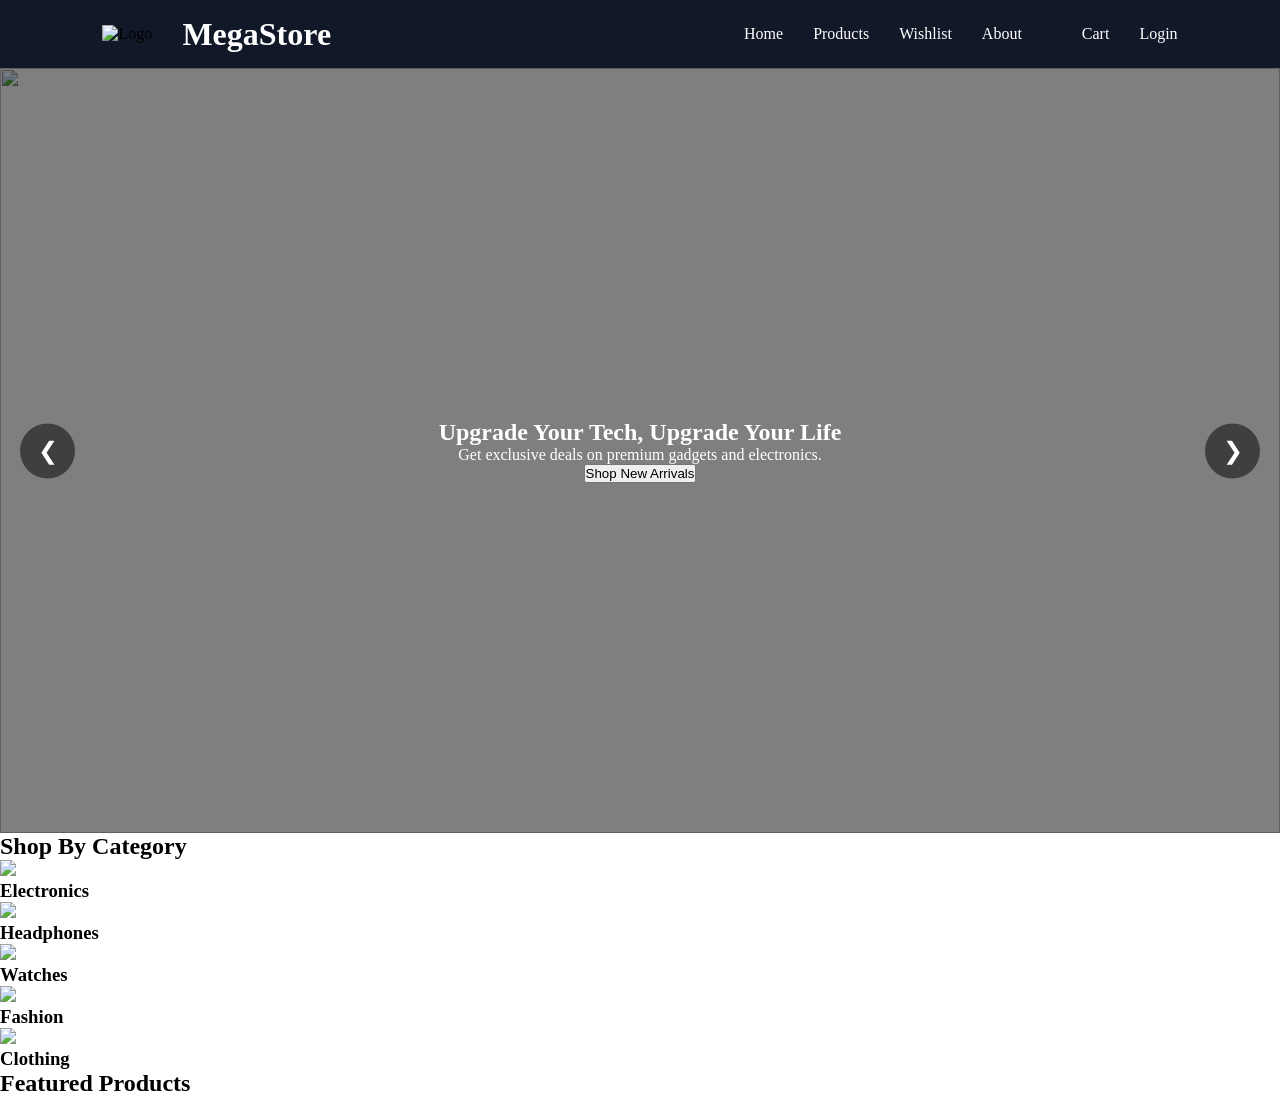
==== index.html @ 731c971c "featurs product section add" ====
<!doctype html>
<html lang="en">

<head>
  <title>Home page</title>
  <link rel="stylesheet" href="./css/style.css" />
</head>

<body>
  <!-- header -->
  <header>
    <nav class="navbar">
      <div class="logo">
        <img src="./images/logo.png" alt="Logo" class="logo-img" />
        <a href="./index.html">MegaStore</a>
      </div>

      <ul class="nav-links">
        <li><a href="./index.html">Home</a></li>
        <li><a href="#">Products</a></li>
        <li><a href="#">Wishlist</a></li>
        <li><a href="./pages/about.html">About</li>
        <li><a href="#">Cart</a></li>
        <li><a href="#">Login</a></li>
      </ul>

      <div class="menu-btn" onclick="toggleMenu()">
        <img src="./images/menu.png" alt="menu" />
      </div>
  </header>

  <!-- img slider -->
  <section class="slider">
    <div class="slide active">
      <img src="./images/laptop.jpg" ` />
    </div>

    <div class="slide">
      <img src="./images/cloths.jpg" />
    </div>

    <div class="slide">
      <img src="./images/shop.jpg" />
    </div>

    <div class="slide">
      <img src="./images/book.jpg" />
    </div>

    <div class="slide">
      <img src="./images/headphone.jpg" />
    </div>

    <div class="slide">
      <img src="./images/shoes.jpg" />
    </div>

    <div class="slide">
      <img src="./images/watch.jpg" />
    </div>

    <!-- Constant Content -->
    <div class="slide-content">
      <h1>Upgrade Your Tech, Upgrade Your Life</h1>
      <p>Get exclusive deals on premium gadgets and electronics.</p>
      <button onclick="openProducts()">Shop New Arrivals</button>
    </div>

    <button class="prev" onclick="prevSlide()">&#10094;</button>
    <button class="next" onclick="nextSlide()">&#10095;</button>
  </section>

  <!-- categories section -->
  <section class="categories">
    <h2 class="section-title">Shop By Category</h2>

    <div class="category-container">

      <div class="category-card">
        <img src="./images/electronics.png" class="category-icon" onclick="openProducts()" />
        <h3>Electronics</h3>
      </div>

      <div class="category-card">
        <img src="./images/headphone.png" class="category-icon" onclick="openProducts()" />
        <h3>Headphones</h3>
      </div>

      <div class="category-card">
        <img src="./images/watch.png" class="category-icon" onclick="openProducts()" />
        <h3>Watches</h3>
      </div>

      <div class="category-card">
        <img src="./images/fashion.png" class="category-icon" onclick="openProducts()" />
        <h3>Fashion</h3>
      </div>

      <div class="category-card">
        <img src="./images/clothing.png" class="category-icon" onclick="openProducts()" />
        <h3>Clothing</h3>
      </div>

    </div>
  </section>

  <!-- featured products -->
    <section class="featured-products">
      <h2 class="section-title">Featured Products</h2>
    </section>

  <script src="./js/app.js"></script>
</body>

</html>
---- css/style.css ----
* {
    margin: 0;
    padding: 0;
    box-sizing: border-box;
}

header .navbar {
    display: flex;
    justify-content: space-between;
    align-items: center;
    padding: 18px 8%;
    background-color: #111827;
    position: sticky;
    top: 0;
    z-index: 1000;
}

.logo {
    display: flex;
    align-items: center;
    gap: 10px;
}

.logo-img {
    width: 70px;
    height: auto;
    object-fit: contain;
    display: block;
}

.nav-links a:hover {
    color: #3b82f6;
}

.menu-btn {
    display: none;
    cursor: pointer;
}

.menu-btn img {
    width: 32px;
    height: 32px;
    object-fit: contain;
}

.logo a {
    text-decoration: none;
    color: white;
    font-size: 2rem;
    font-weight: bold;
    line-height: 1;
}

.nav-links {
    display: flex;
    list-style: none;
    gap: 30px;
}

.nav-links a {
    text-decoration: none;
    color: white;
    font-size: 1rem;
    transition: 0.3s;
}

/* responsive */
@media(max-width:768px) {

    .menu-btn {
        display: block;
    }

    .nav-links {
        position: absolute;
        top: 75px;
        left: 0;
        width: 100%;
        background: #111827;
        flex-direction: column;
        align-items: center;
        gap: 20px;
        padding: 20px 0;
        display: none;
    }

    .nav-links.active {
        display: flex !important;
    }
}

/* img slide */
.slider {
    position: relative;
    width: 100%;
    height: 85vh;
    overflow: hidden;
}

.slide {
    position: absolute;
    width: 100%;
    height: 100%;
    opacity: 0;
    transition: opacity 0.8s ease-in-out;
}

.slide.active {
    opacity: 1;
}

.slide img {
    width: 100%;
    height: 100%;
    object-fit: cover;
}

.slide::before {
    content: "";
    position: absolute;
    top: 0;
    left: 0;
    width: 100%;
    height: 100%;
    background: rgba(0, 0, 0, 0.5);
    z-index: 1;
}

.slide-content{
    z-index: 2;
}

.prev,
.next {
    position: absolute;
    top: 50%;
    transform: translateY(-50%);
    width: 55px;
    height: 55px;
    border: none;
    border-radius: 50%;
    background: rgba(0, 0, 0, 0.5);
    color: white;
    font-size: 24px;
    cursor: pointer;
    z-index: 100;
}

.prev {
    left: 20px;
}

.next {
    right: 20px;
}
.prev:hover,
.next:hover {
    background: rgba(0, 0, 0, 0.8);
}

.slide-content {
    position: absolute;
    top: 50%;
    left: 50%;
    transform: translate(-50%, -50%);
    text-align: center;
    color: white;
    z-index: 100;
    width: 80%;
}
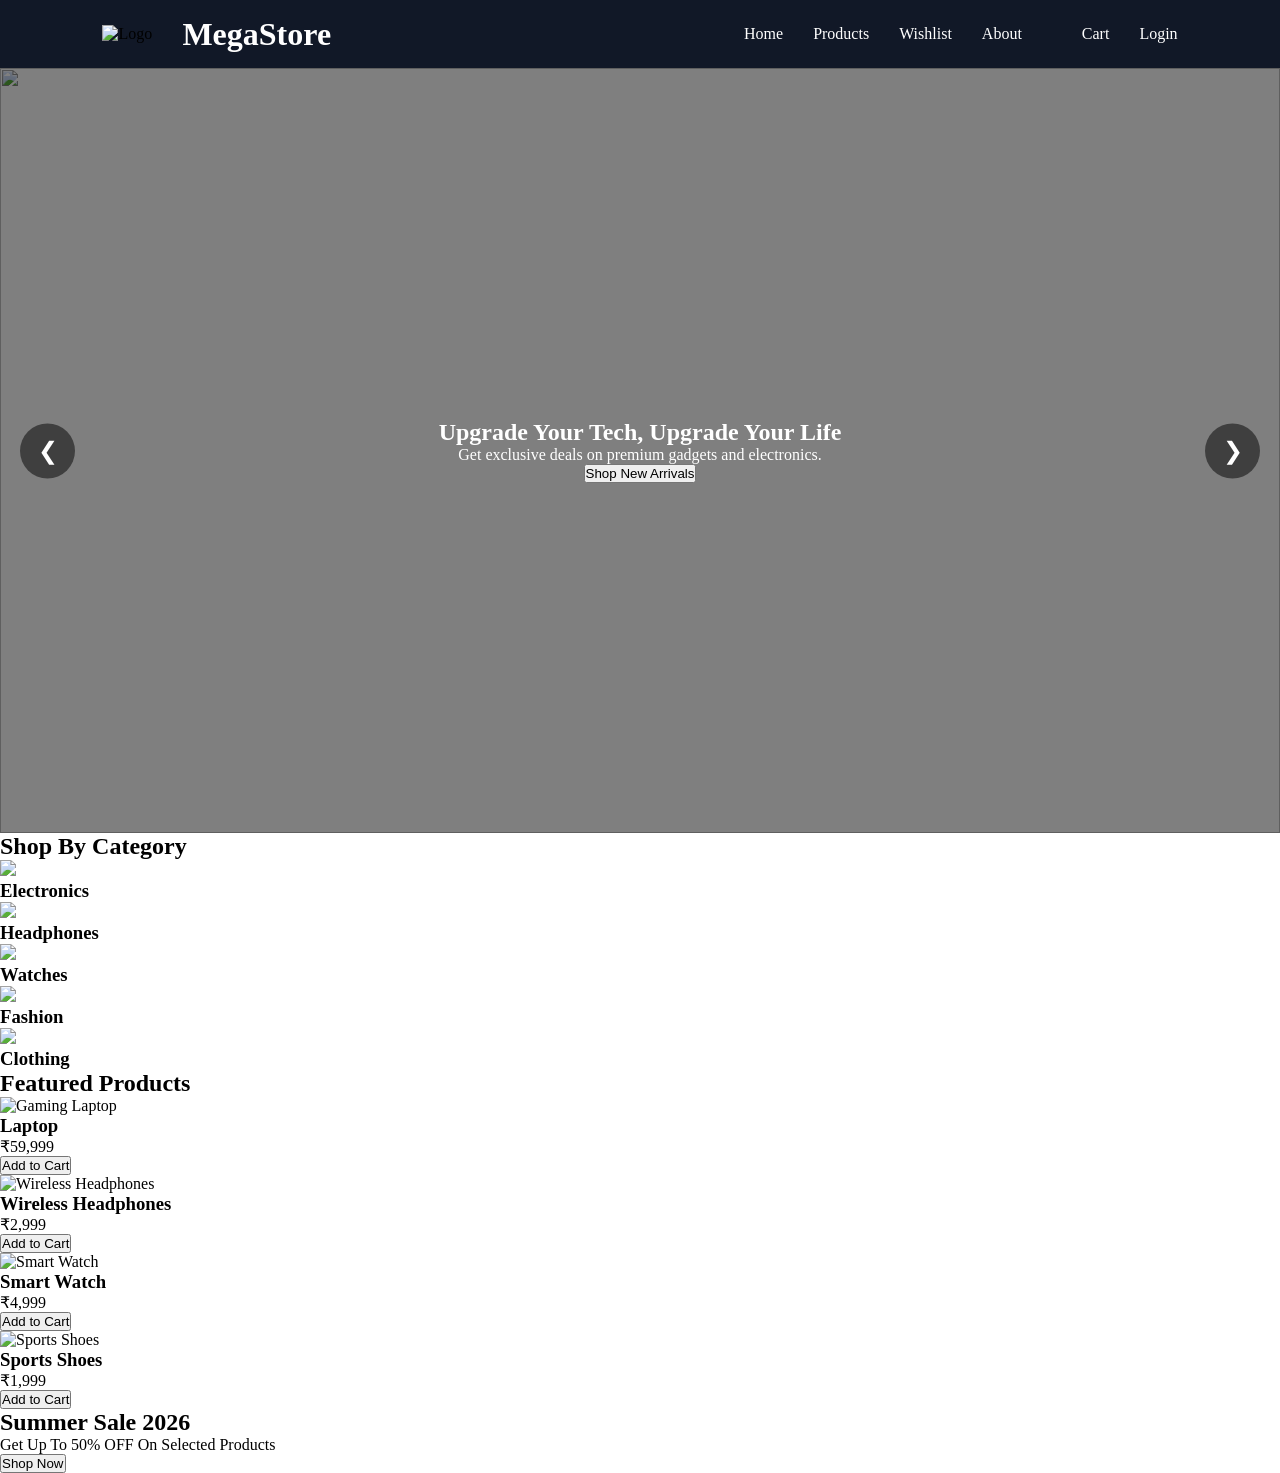
==== commit 6886bf2d: "offer section add" ====
--- a/index.html
+++ b/index.html
@@ -105,9 +105,51 @@
   </section>
 
   <!-- featured products -->
-    <section class="featured-products">
-      <h2 class="section-title">Featured Products</h2>
-    </section>
+  <section class="featured-products">
+    <h2 class="section-title">Featured Products</h2>
+
+    <div class="products-container">
+      <div class="product-card">
+        <img src="./images/laptop1.jpg" alt="Gaming Laptop" onclick="openProductDetails()" />
+        <h3>Laptop</h3>
+        <p class="price">₹59,999</p>
+        <button onclick="addToCart('Laptop')">Add to Cart</button>
+      </div>
+
+      <div class="product-card">
+        <img src="./images/headphone.jpg" alt="Wireless Headphones" onclick="openProductDetails()" />
+        <h3>Wireless Headphones</h3>
+        <p class="price">₹2,999</p>
+        <button onclick="addToCart('Wireless Headphones')">
+          Add to Cart
+        </button>
+      </div>
+
+      <div class="product-card">
+        <img src="./images/watch.jpg" alt="Smart Watch" onclick="openProductDetails()" />
+        <h3>Smart Watch</h3>
+        <p class="price">₹4,999</p>
+        <button onclick="addToCart('Smart Watch')">Add to Cart</button>
+      </div>
+
+      <div class="product-card">
+        <img src="./images/shoes.jpg" alt="Sports Shoes" onclick="openProductDetails()" />
+        <h3>Sports Shoes</h3>
+        <p class="price">₹1,999</p>
+        <button onclick="addToCart('Sports Shoes')">Add to Cart</button>
+      </div>
+
+    </div>
+  </section>
+
+  <!-- offer -->
+  <section class="offer-banner">
+    <div class="offer-content">
+      <h2>Summer Sale 2026</h2>
+      <p>Get Up To 50% OFF On Selected Products</p>
+      <button onclick="shopNow()">Shop Now</button>
+    </div>
+  </section>
 
   <script src="./js/app.js"></script>
 </body>
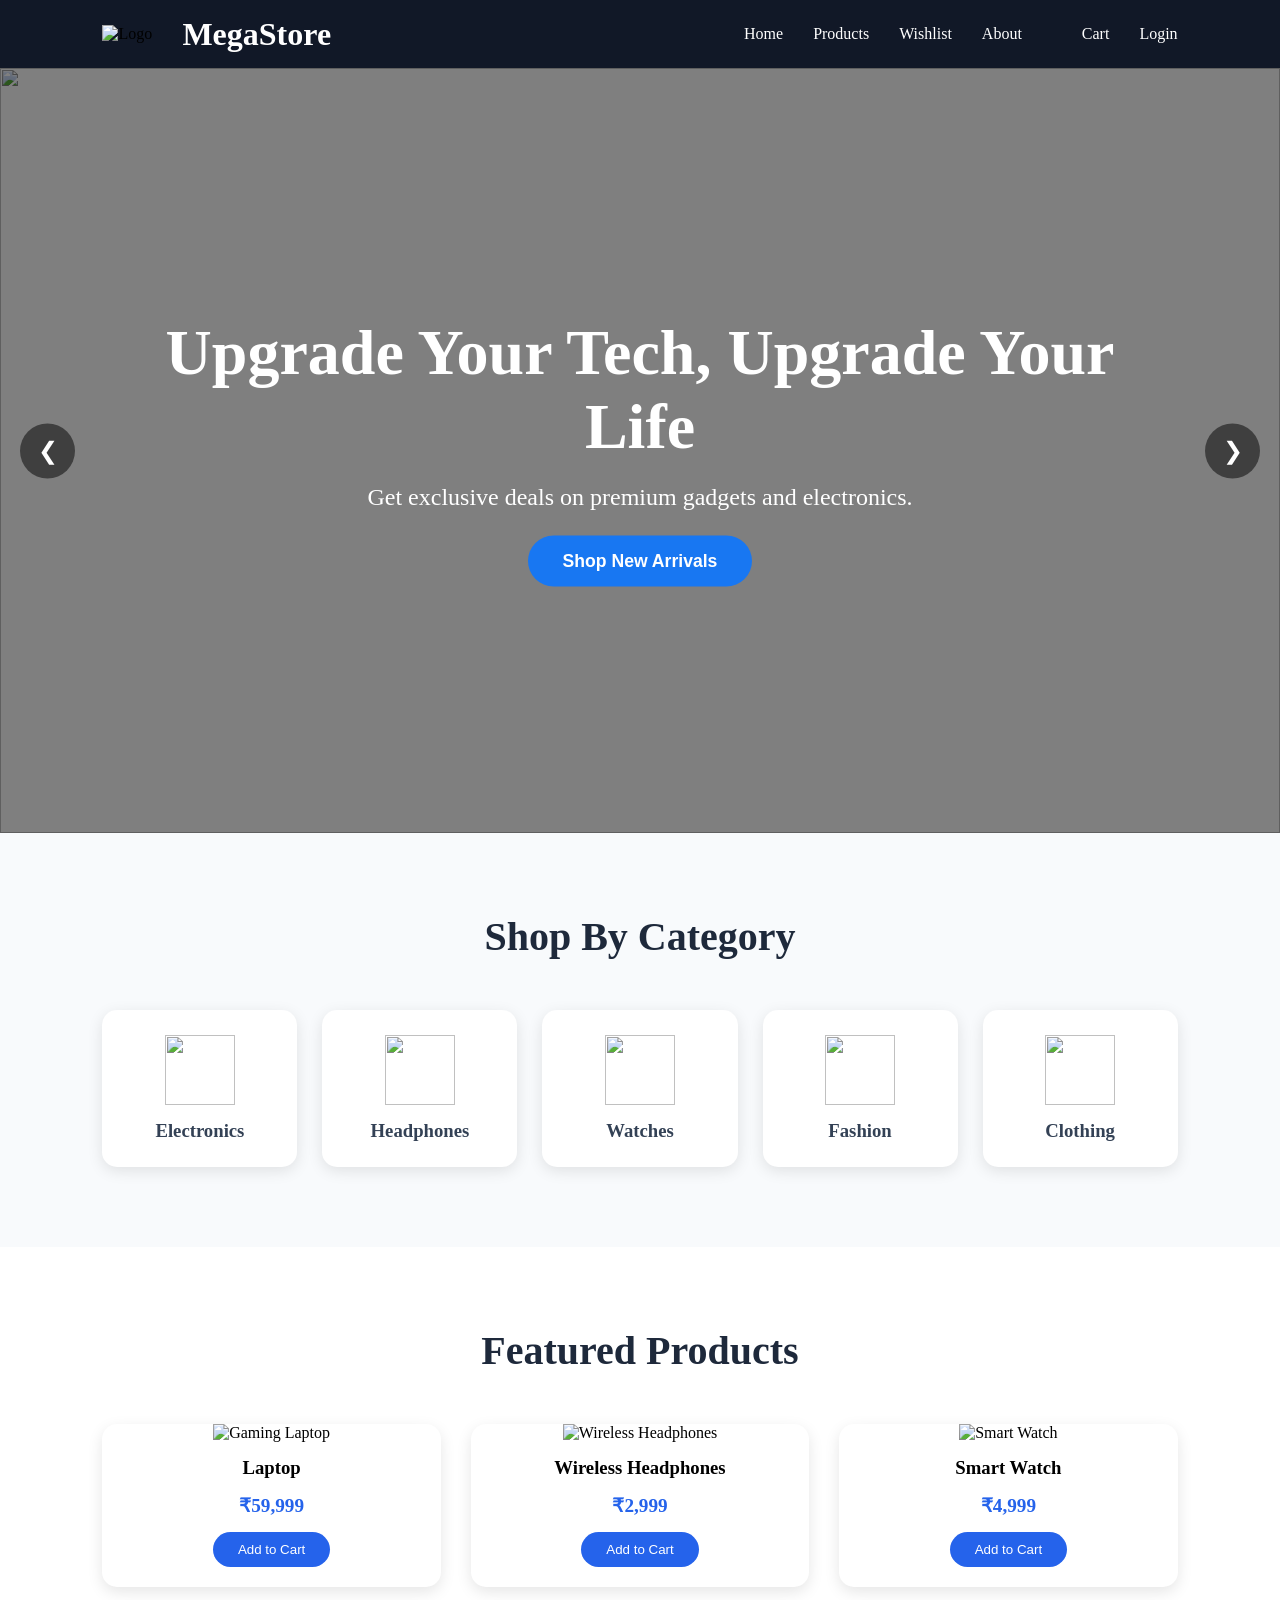
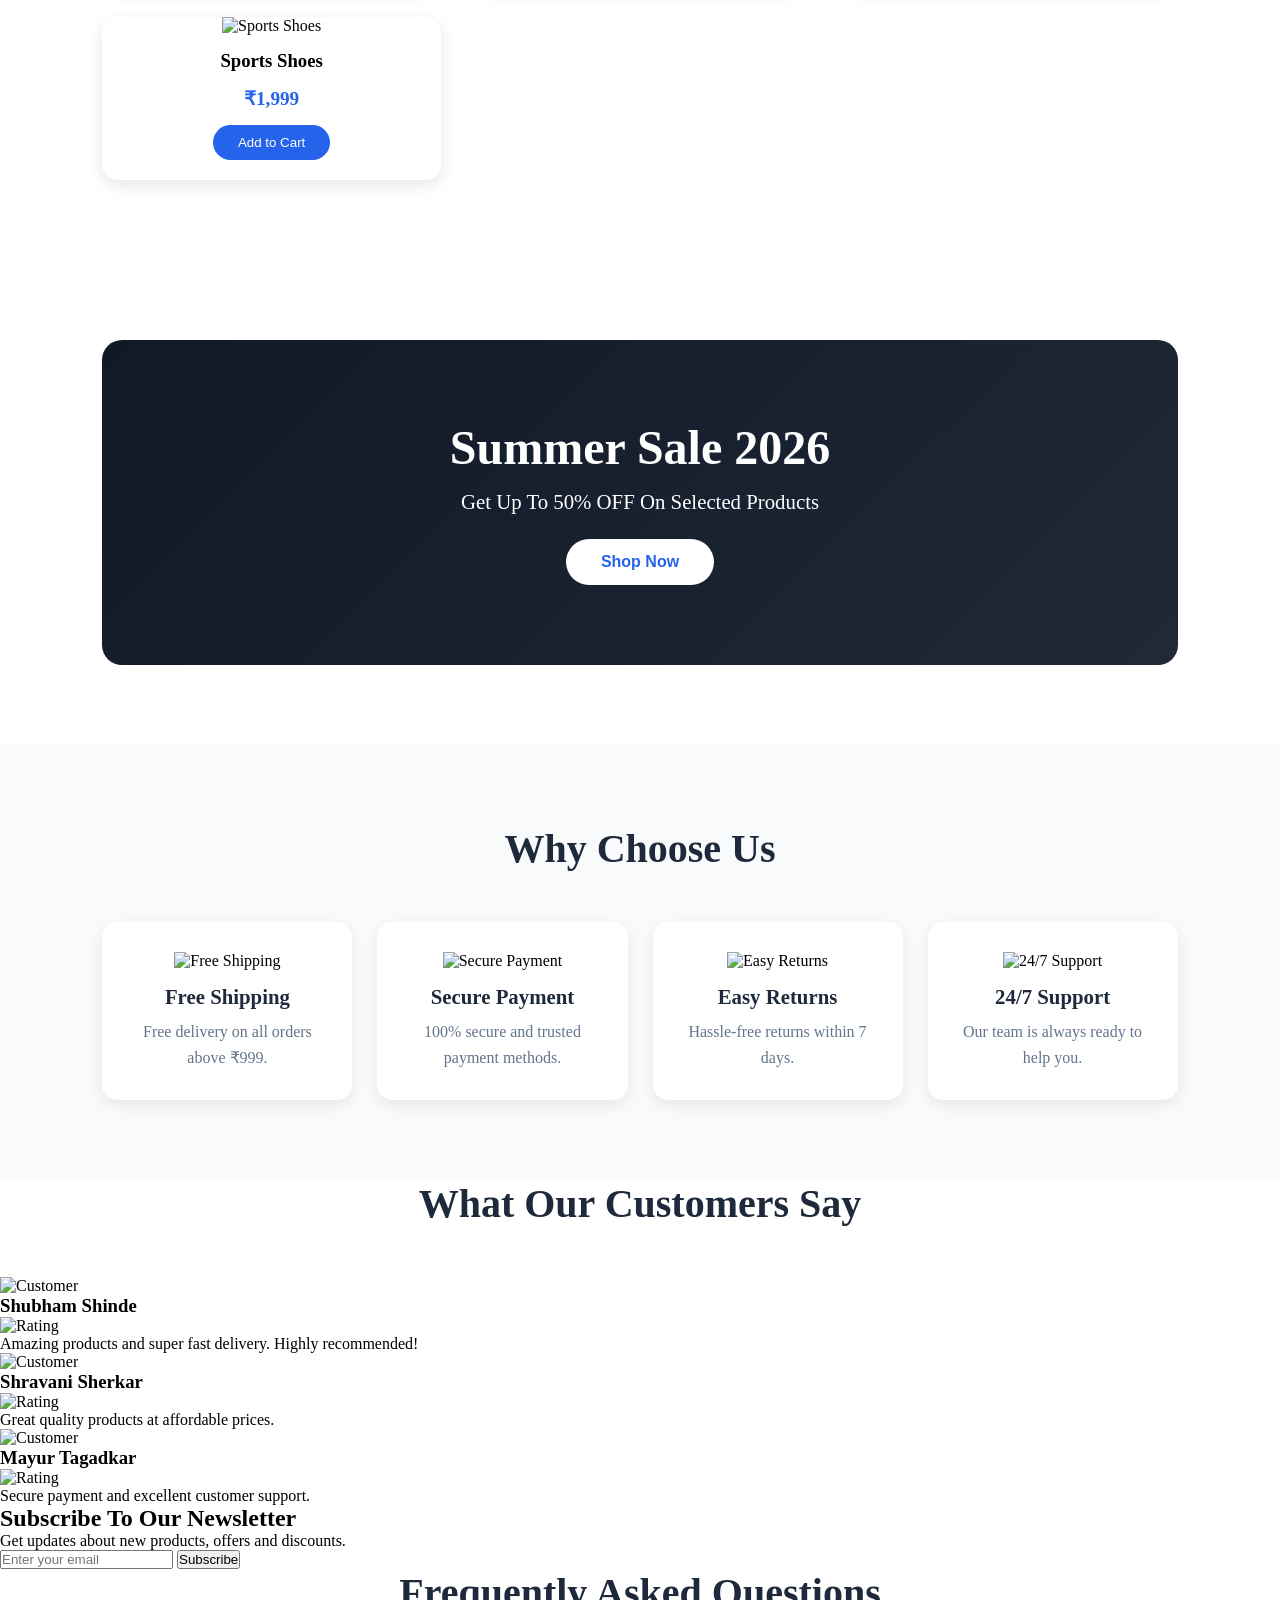
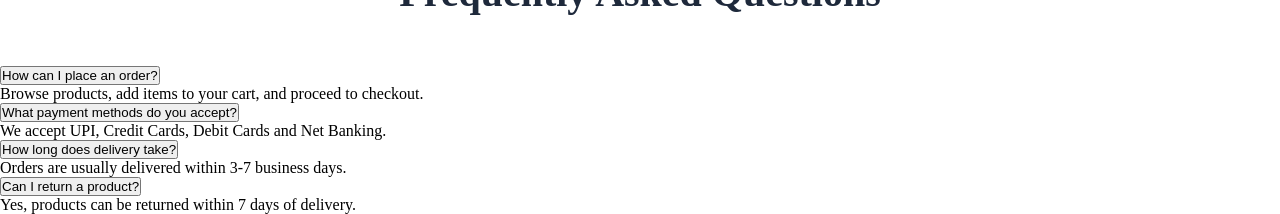
==== commit 11df56a9: "FAQ's add" ====
--- a/index.html
+++ b/index.html
@@ -151,6 +151,175 @@
     </div>
   </section>
 
+  <!-- features section -->
+    <section class="features">
+      <h2 class="section-title">Why Choose Us</h2>
+
+      <div class="features-container">
+        <div class="feature-card">
+          <img
+            src="./images/delivery.png"
+            alt="Free Shipping"
+            class="feature-icon"
+          />
+
+          <h3>Free Shipping</h3>
+
+          <p>Free delivery on all orders above ₹999.</p>
+        </div>
+
+        <div class="feature-card">
+          <img
+            src="./images/secure.png"
+            alt="Secure Payment"
+            class="feature-icon"
+          />
+
+          <h3>Secure Payment</h3>
+
+          <p>100% secure and trusted payment methods.</p>
+        </div>
+
+        <div class="feature-card">
+          <img
+            src="./images/return.png"
+            alt="Easy Returns"
+            class="feature-icon"
+          />
+
+          <h3>Easy Returns</h3>
+
+          <p>Hassle-free returns within 7 days.</p>
+        </div>
+
+        <div class="feature-card">
+          <img
+            src="./images/star.png"
+            alt="24/7 Support"
+            class="feature-icon"
+          />
+
+          <h3>24/7 Support</h3>
+
+          <p>Our team is always ready to help you.</p>
+        </div>
+      </div>
+    </section>
+
+    <!-- review section -->
+    <section class="reviews">
+      <h2 class="section-title">What Our Customers Say</h2>
+
+      <div class="reviews-container">
+        <div class="review-card">
+          <img
+            src="https://avatars.githubusercontent.com/u/258159545?v=4"
+            alt="Customer"
+          />
+
+          <h3>Shubham Shinde</h3>
+
+          <div class="stars">
+            <img src="./images/rating.png" alt="Rating" />
+          </div>
+
+          <p>Amazing products and super fast delivery. Highly recommended!</p>
+        </div>
+
+        <div class="review-card">
+          <img
+            src="https://avatars.githubusercontent.com/u/251943766?v=4"
+            alt="Customer"
+          />
+
+          <h3>Shravani Sherkar</h3>
+
+          <div class="stars">
+            <img src="./images/rating.png" alt="Rating" />
+          </div>
+
+          <p>Great quality products at affordable prices.</p>
+        </div>
+
+        <div class="review-card">
+          <img
+            src="https://avatars.githubusercontent.com/u/264318735?v=4"
+            alt="Customer"
+          />
+
+          <h3>Mayur Tagadkar</h3>
+
+          <div class="stars">
+            <img src="./images/rating.png" alt="Rating" />
+          </div>
+
+          <p>Secure payment and excellent customer support.</p>
+        </div>
+      </div>
+    </section>
+
+        <!-- newsletter -->
+    <section class="newsletter">
+      <h2>Subscribe To Our Newsletter</h2>
+
+      <p>Get updates about new products, offers and discounts.</p>
+
+      <div class="newsletter-box">
+        <input type="email" id="email" placeholder="Enter your email" />
+
+        <button onclick="subscribeNewsletter()">Subscribe</button>
+      </div>
+    </section>
+
+    <!-- frequently asked questions -->
+    <section class="faq">
+      <h2 class="section-title">Frequently Asked Questions</h2>
+
+      <div class="faq-container">
+        <div class="faq-item">
+          <button class="faq-question" onclick="toggleFaq(this)">
+            How can I place an order?
+          </button>
+
+          <div class="faq-answer">
+            <p>
+              Browse products, add items to your cart, and proceed to checkout.
+            </p>
+          </div>
+        </div>
+
+        <div class="faq-item">
+          <button class="faq-question" onclick="toggleFaq(this)">
+            What payment methods do you accept?
+          </button>
+
+          <div class="faq-answer">
+            <p>We accept UPI, Credit Cards, Debit Cards and Net Banking.</p>
+          </div>
+        </div>
+
+        <div class="faq-item">
+          <button class="faq-question" onclick="toggleFaq(this)">
+            How long does delivery take?
+          </button>
+
+          <div class="faq-answer">
+            <p>Orders are usually delivered within 3-7 business days.</p>
+          </div>
+        </div>
+
+        <div class="faq-item">
+          <button class="faq-question" onclick="toggleFaq(this)">
+            Can I return a product?
+          </button>
+
+          <div class="faq-answer">
+            <p>Yes, products can be returned within 7 days of delivery.</p>
+          </div>
+        </div>
+      </div>
+    </section>
+
   <script src="./js/app.js"></script>
 </body>
 
--- a/css/style.css
+++ b/css/style.css
@@ -167,4 +167,202 @@
     color: white;
     z-index: 100;
     width: 80%;
+}
+/* constant content on slider */
+.slide-content h1 {
+    font-size: 4rem;
+    margin-bottom: 20px;
+}
+
+.slide-content p {
+    font-size: 1.5rem;
+    margin-bottom: 25px;
+}
+
+.slide-content button {
+    padding: 15px 35px;
+    border: none;
+    border-radius: 40px;
+    background: #1877f2;
+    color: white;
+    font-size: 1.1rem;
+    font-weight: bold;
+    cursor: pointer;
+}
+
+/* categories section */
+.categories {
+    padding: 80px 8%;
+    background-color: #f8fafc;
+}
+.section-title {
+    text-align: center;
+    font-size: 2.5rem;
+    margin-bottom: 50px;
+    color: #1e293b;
+}
+
+.category-container {
+    display: grid;
+    grid-template-columns: repeat(auto-fit, minmax(180px, 1fr));
+    gap: 25px;
+}
+
+.category-icon{
+    width: 70px;
+    height: 70px;
+    object-fit: contain;
+    margin-bottom: 15px;
+}
+
+.category-card{
+    background: white;
+    padding: 25px;
+    text-align: center;
+    border-radius: 15px;
+    box-shadow: 0 4px 15px rgba(0,0,0,0.1);
+    transition: 0.3s;
+}
+
+.category-card:hover{
+    transform: translateY(-10px);
+}
+
+.category-card h3 {
+    color: #334155;
+}
+/* featured products section */
+.featured-products {
+    padding: 80px 8%;
+}
+
+.products-container {
+    display: grid;
+    grid-template-columns: repeat(auto-fit, minmax(250px, 1fr));
+    gap: 30px;
+}
+
+.product-card {
+    background: white;
+    border-radius: 15px;
+    overflow: hidden;
+    text-align: center;
+    box-shadow: 0 5px 15px rgba(0, 0, 0, 0.1);
+    transition: 0.3s;
+}
+.product-card:hover {
+    transform: translateY(-10px);
+}
+
+.product-card img {
+    width: 100%;
+    height: 250px;
+    object-fit: cover;
+    cursor: pointer;
+}
+
+.product-card h3 {
+    margin: 15px 0;
+}
+.price {
+    color: #2563eb;
+    font-size: 1.2rem;
+    font-weight: bold;
+}
+
+.product-card button {
+    margin: 15px 0 20px;
+    padding: 10px 25px;
+    border: none;
+    background: #2563eb;
+    color: white;
+    border-radius: 25px;
+    cursor: pointer;
+}
+/* offer banner */
+.offer-banner {
+    margin: 80px 8%;
+    padding: 80px 20px;
+    border-radius: 20px;
+    background: linear-gradient(135deg, #111827, #1f2937);
+    text-align: center;
+    color: white;
+}
+
+.offer-content h2 {
+    font-size: 3rem;
+    margin-bottom: 15px;
+}
+
+.offer-content p {
+    font-size: 1.3rem;
+    margin-bottom: 25px;
+}
+.offer-content button {
+    padding: 14px 35px;
+    border: none;
+    border-radius: 30px;
+    background: white;
+    color: #2563eb;
+    font-weight: bold;
+    cursor: pointer;
+    font-size: 1rem;
+    transition: all 0.3s ease;
+}
+
+.offer-content button:hover {
+    background: #2563eb;
+    color: white;
+    transform: translateY(-5px);
+    box-shadow: 0 10px 25px rgba(0, 0, 0, 0.3);
+}
+/* features section */
+.features {
+    padding: 80px 8%;
+    background-color: #f8fafc;
+}
+
+.section-title {
+    text-align: center;
+    font-size: 2.5rem;
+    margin-bottom: 50px;
+    color: #1e293b;
+}
+
+.features-container {
+    display: grid;
+    grid-template-columns: repeat(auto-fit, minmax(250px, 1fr));
+    gap: 25px;
+}
+
+.feature-card {
+    background: white;
+    padding: 30px;
+    border-radius: 15px;
+    text-align: center;
+    box-shadow: 0 5px 15px rgba(0, 0, 0, 0.08);
+    transition: 0.3s ease;
+}
+
+.feature-card:hover {
+    transform: translateY(-10px);
+    box-shadow: 0 10px 25px rgba(0, 0, 0, 0.15);
+}
+
+.feature-icon {
+    width: 60px;
+    height: 60px;
+    object-fit: contain;
+    margin-bottom: 15px;
+}
+
+.feature-card h3 {
+    margin-bottom: 10px;
+    color: #1e293b;
+    font-size: 1.3rem;
+}
+
+.feature-card p {
+    color: #64748b;
+    line-height: 1.6;
 }
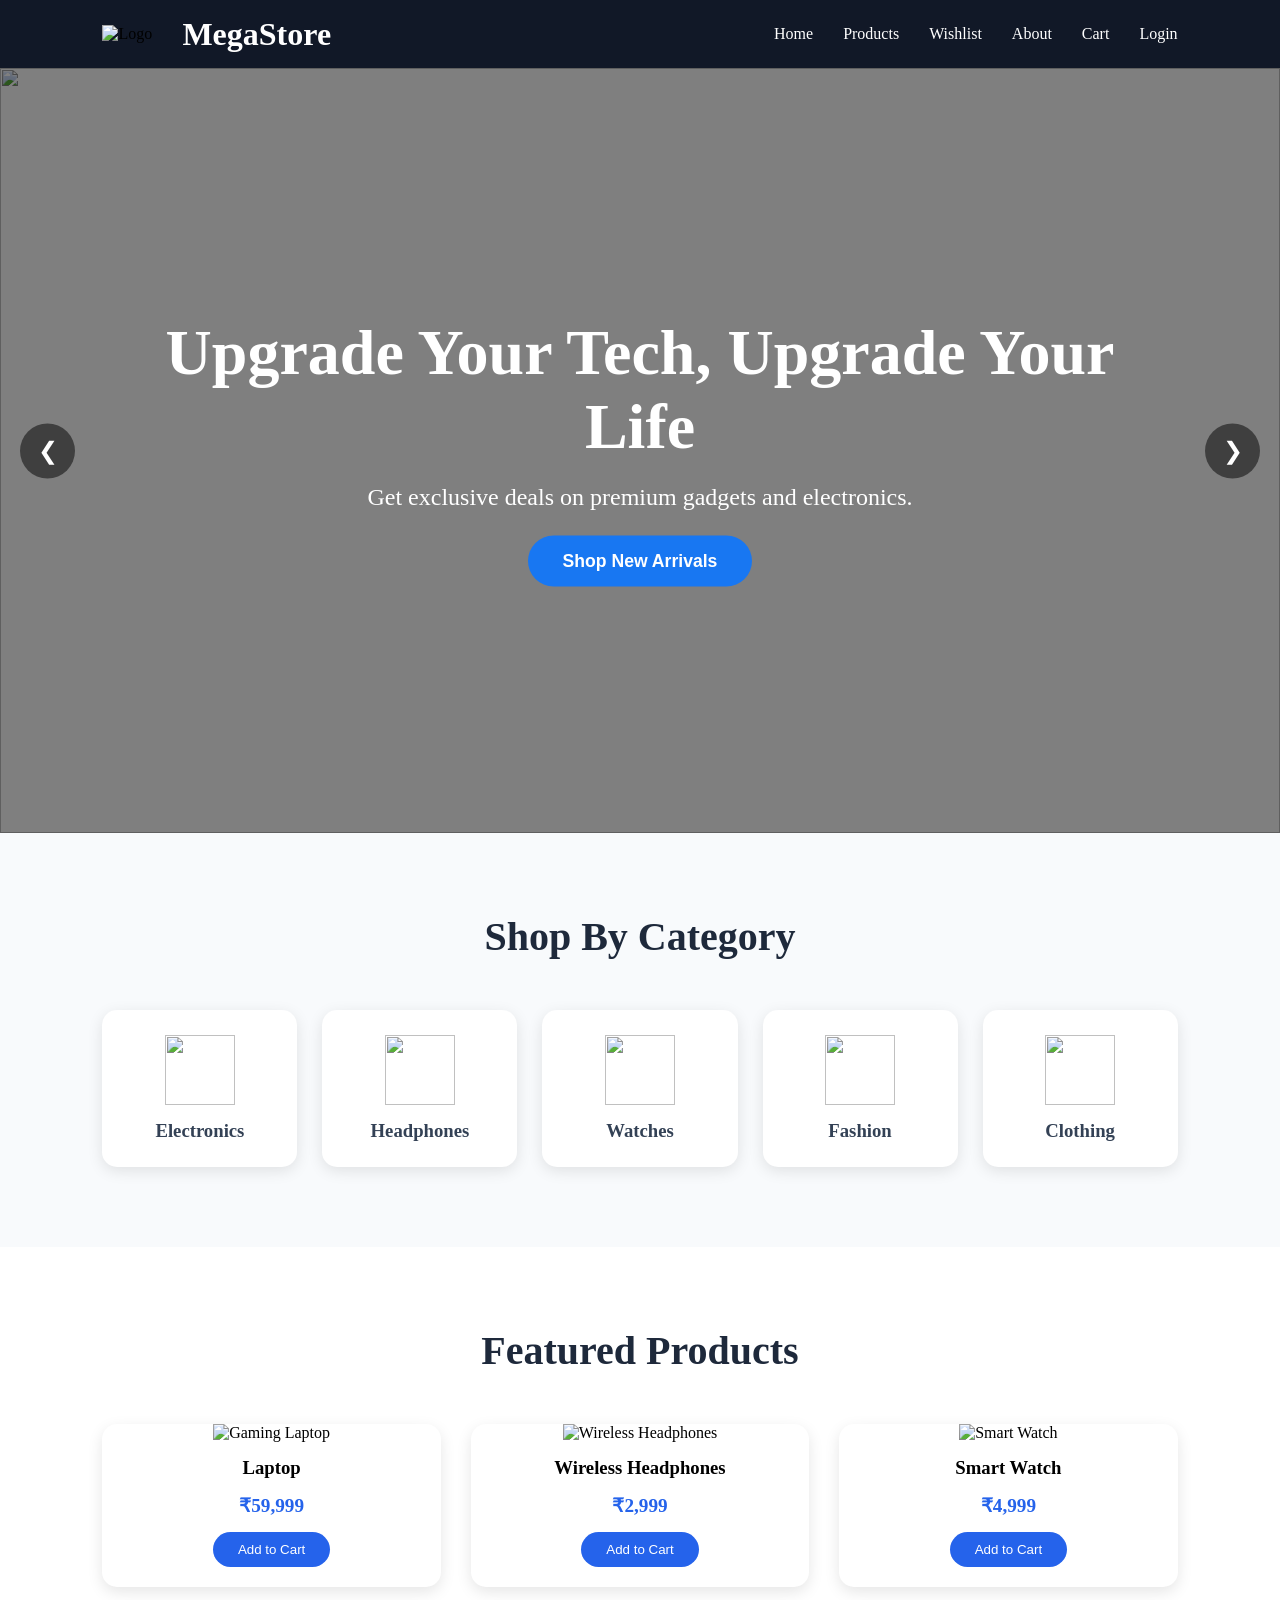
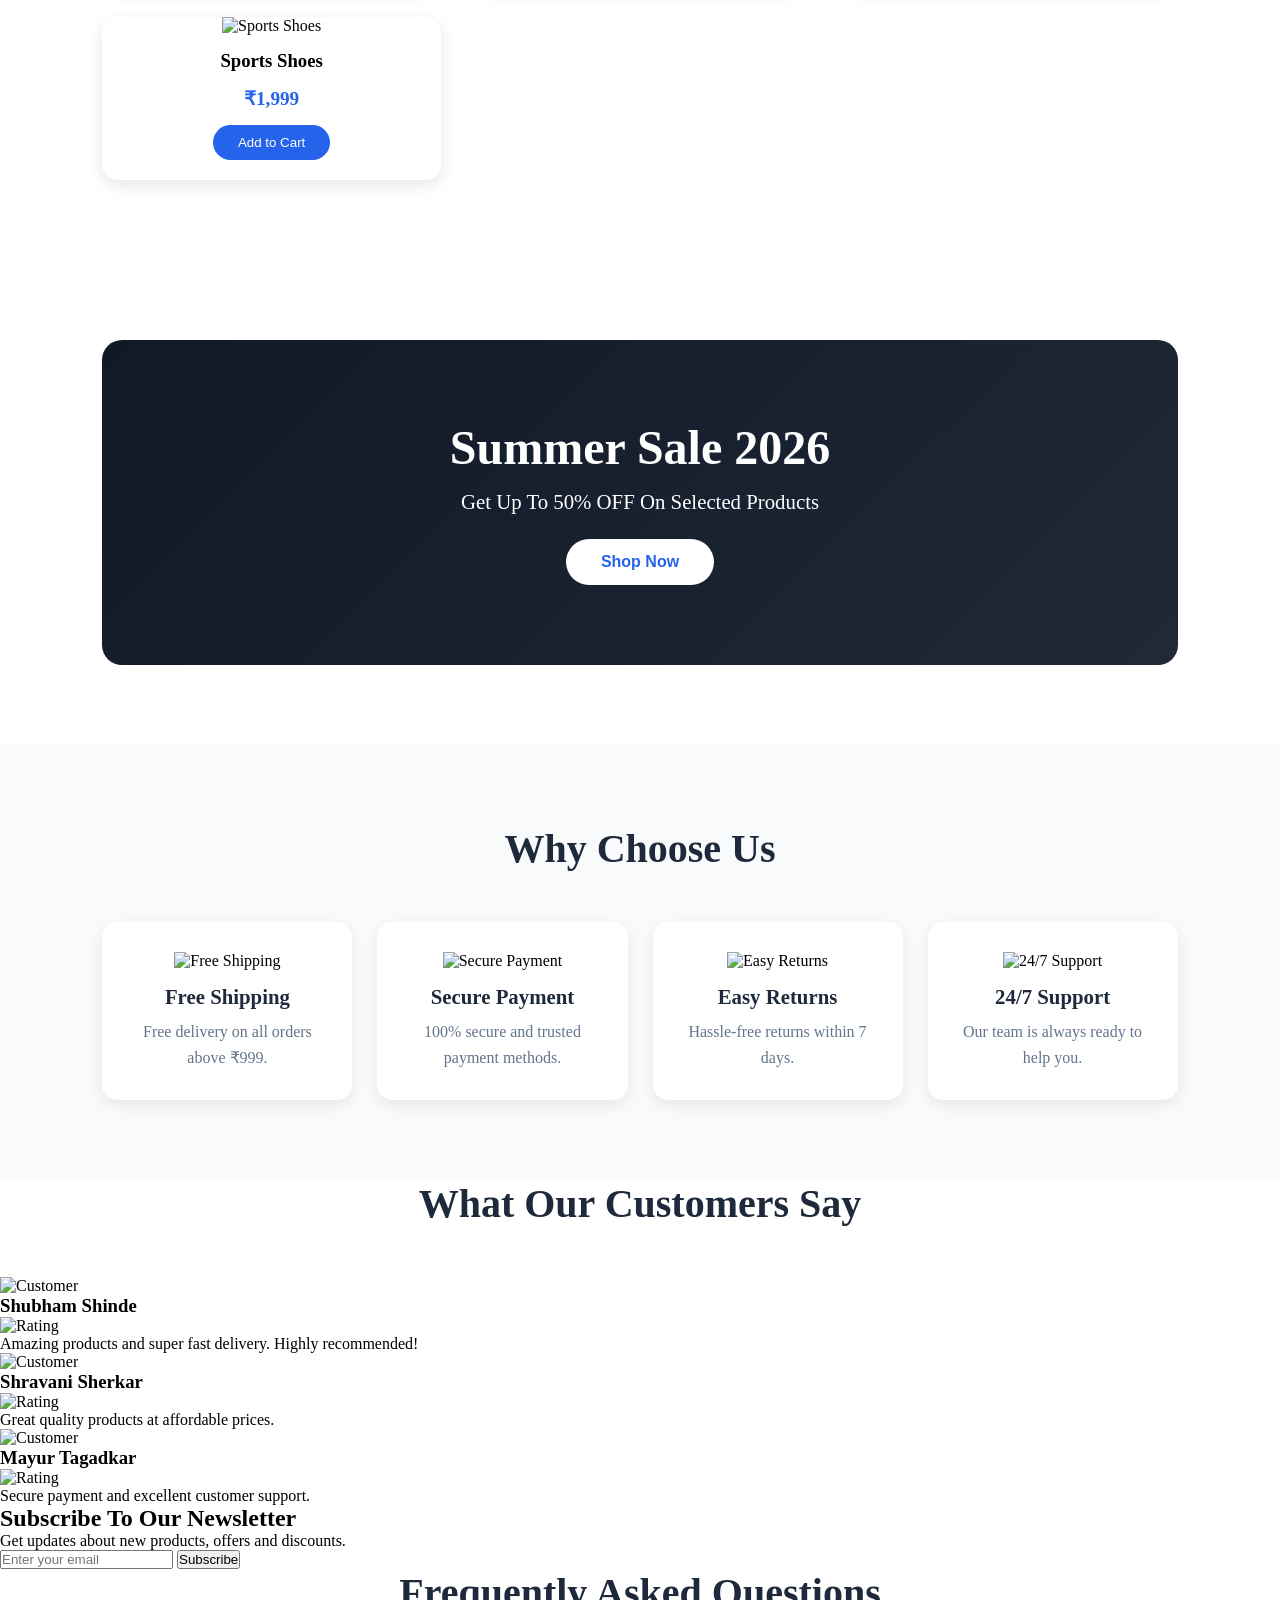
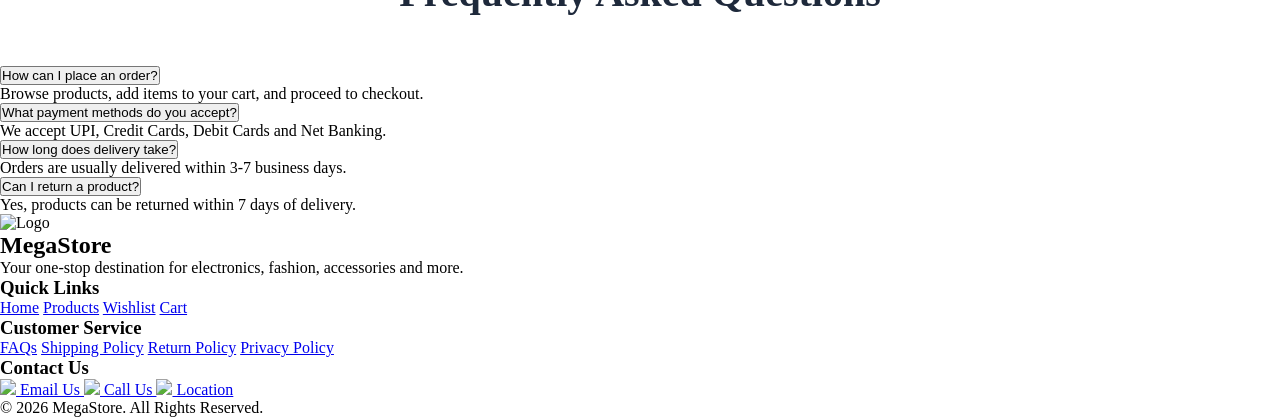
==== commit 91ccc293: "product page work start" ====
--- a/index.html
+++ b/index.html
@@ -3,7 +3,8 @@
 
 <head>
   <title>Home page</title>
-  <link rel="stylesheet" href="./css/style.css" />
+ <link rel="stylesheet" href="./css/style.css" /> 
+    <link rel="stylesheet" href="./css/footer.css">
 </head>
 
 <body>
@@ -17,11 +18,11 @@
 
       <ul class="nav-links">
         <li><a href="./index.html">Home</a></li>
-        <li><a href="#">Products</a></li>
-        <li><a href="#">Wishlist</a></li>
-        <li><a href="./pages/about.html">About</li>
-        <li><a href="#">Cart</a></li>
-        <li><a href="#">Login</a></li>
+        <li><a href="./pages/products.html">Products</a></li>
+        <li><a href="./pages/wishlist.html">Wishlist</a></li>
+        <li><a href="./pages/about.html">About</a></li>
+        <li><a href="./pages/cart.html">Cart</a></li>
+        <li><a href="./pages/login.html">Login</a></li>
       </ul>
 
       <div class="menu-btn" onclick="toggleMenu()">
@@ -320,6 +321,64 @@
       </div>
     </section>
 
+     <!-- footer -->
+    <footer class="footer">
+      <div class="footer-container">
+        <div class="footer-box">
+          <div class="footer-logo">
+            <img src="./images/logo.png" alt="Logo" class="footer-logo-img" />
+            <h2>MegaStore</h2>
+          </div>
+          <p>
+            Your one-stop destination for electronics, fashion, accessories and
+            more.
+          </p>
+        </div>
+
+        <div class="footer-box">
+          <h3>Quick Links</h3>
+
+          <a href="index.html">Home</a>
+          <a href="products.html">Products</a>
+          <a href="wishlist.html">Wishlist</a>
+          <a href="cart.html">Cart</a>
+        </div>
+
+        <div class="footer-box">
+          <h3>Customer Service</h3>
+
+          <a href="#">FAQs</a>
+          <a href="#">Shipping Policy</a>
+          <a href="#">Return Policy</a>
+          <a href="#">Privacy Policy</a>
+        </div>
+
+        <div class="footer-box">
+          <h3>Contact Us</h3>
+
+          <a href="mailto:pratikshashinde2622@gmail.com">
+            <img src="./images/gmail.png" class="contact-icon" /> 
+             Email Us
+          </a>
+
+          <a href="tel:+919595527262">
+            <img src="./images/phone.png" class="contact-icon" />
+             Call Us
+          </a>
+
+          <a href="https://maps.app.goo.gl/vdkeZXEgAPpNCxTE6" target="_blank">
+            <img src="./images/location.png" class="contact-icon" />
+            Location
+          </a>
+        </div>
+      </div>
+
+      <div class="footer-bottom">
+        <p>© 2026 MegaStore. All Rights Reserved.</p>
+      </div>
+    </footer>
+
+
   <script src="./js/app.js"></script>
 </body>
 
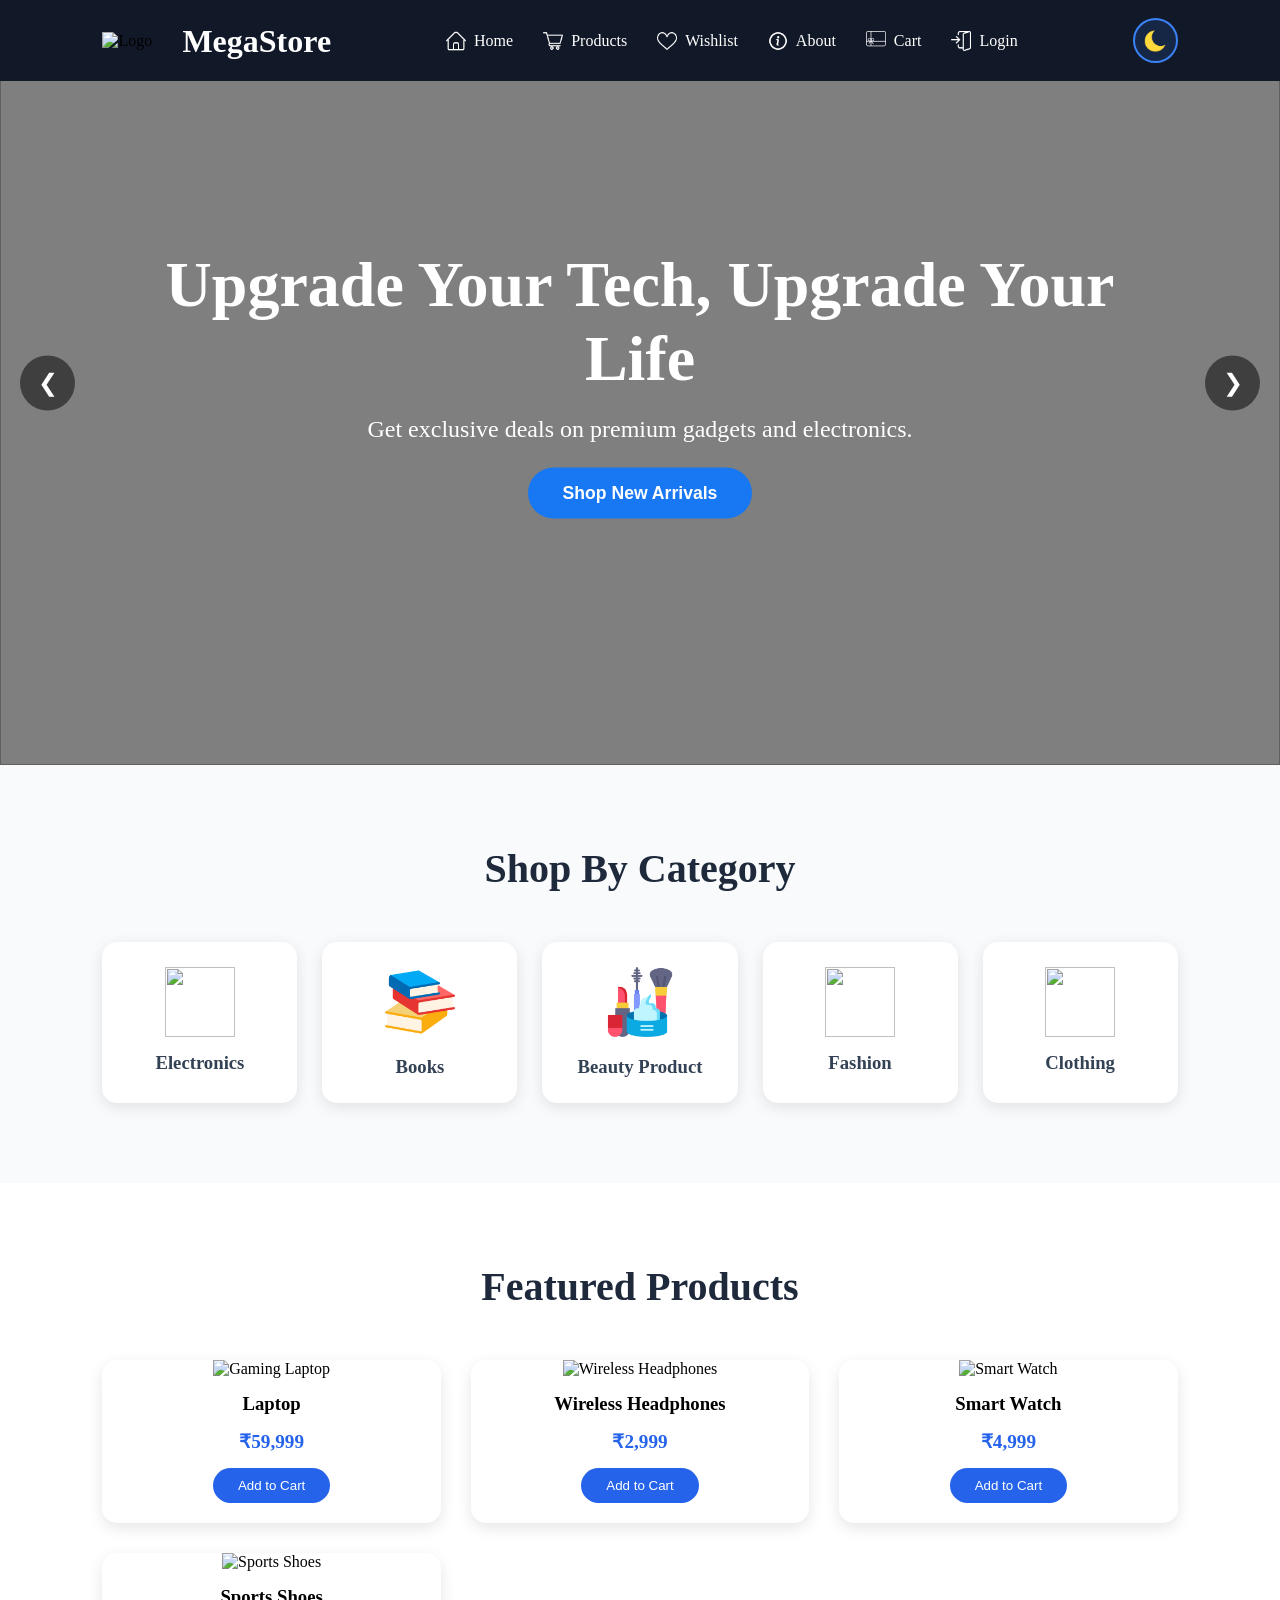
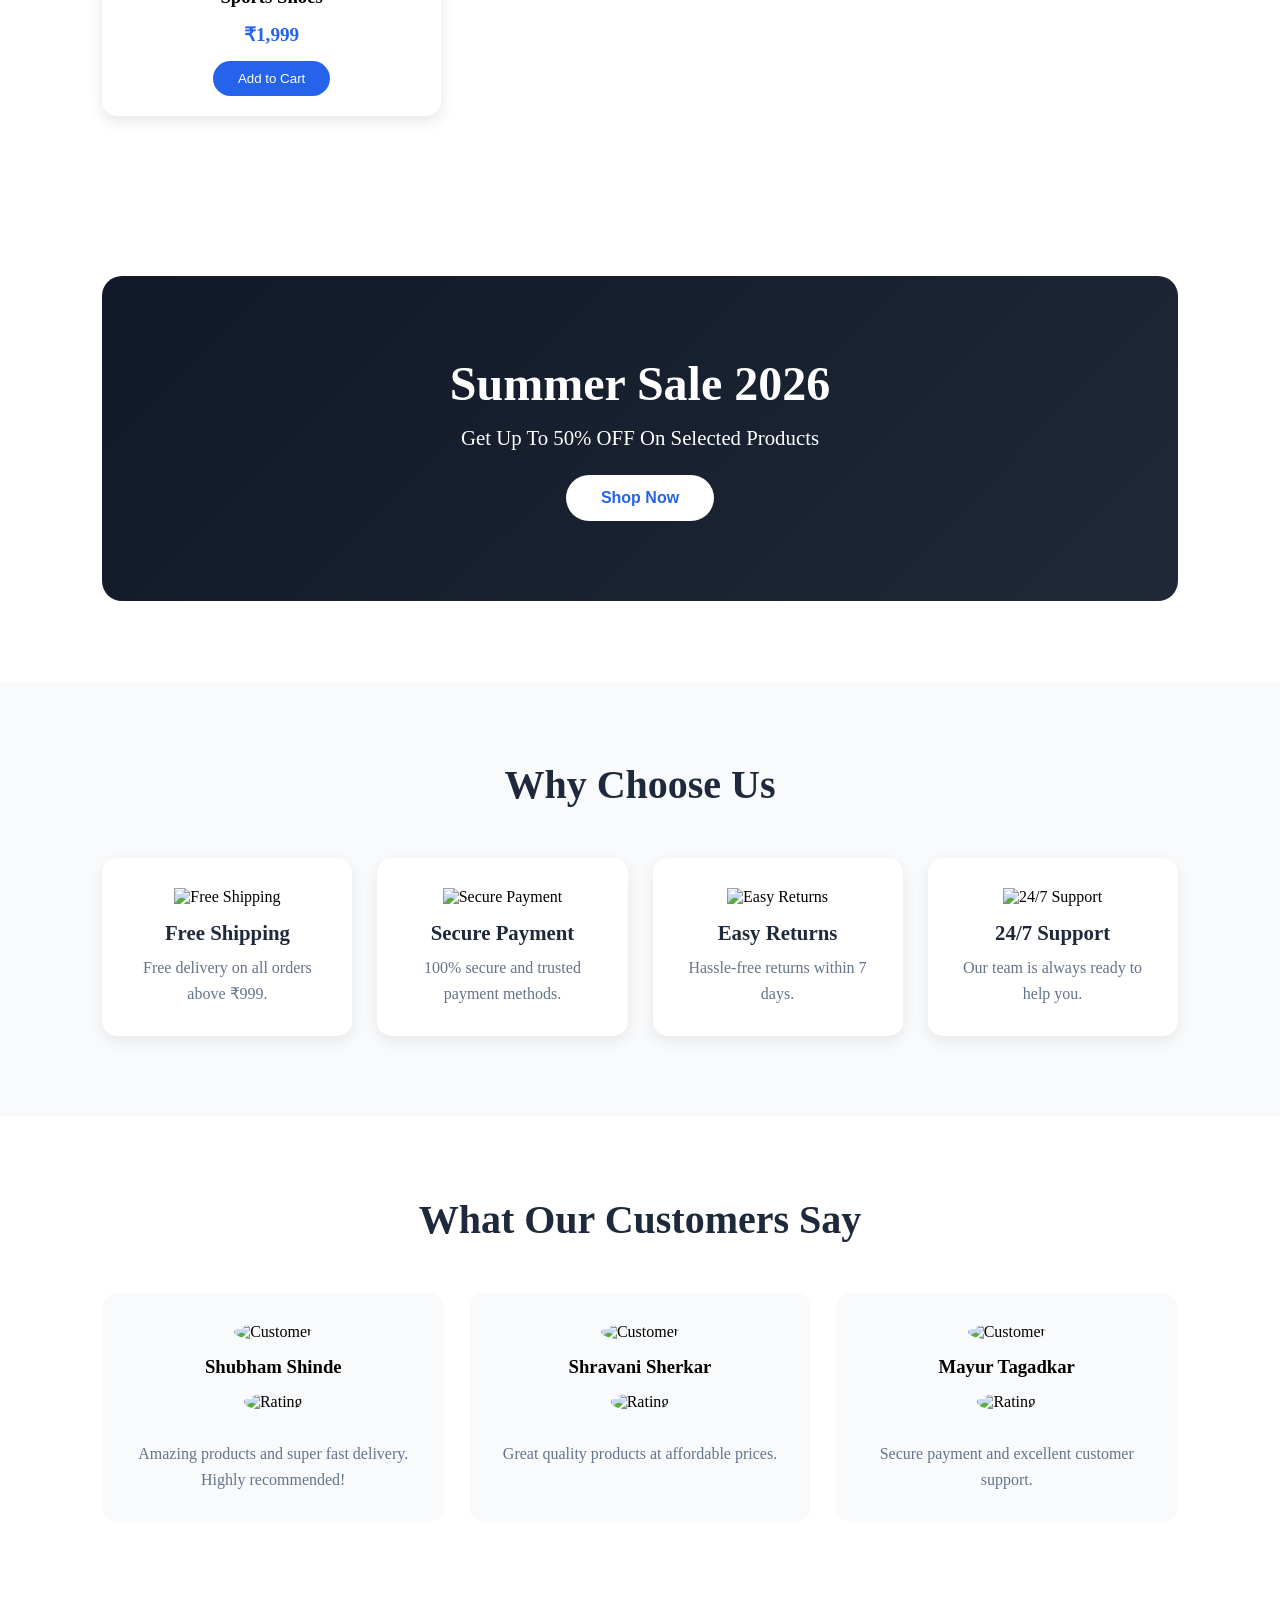
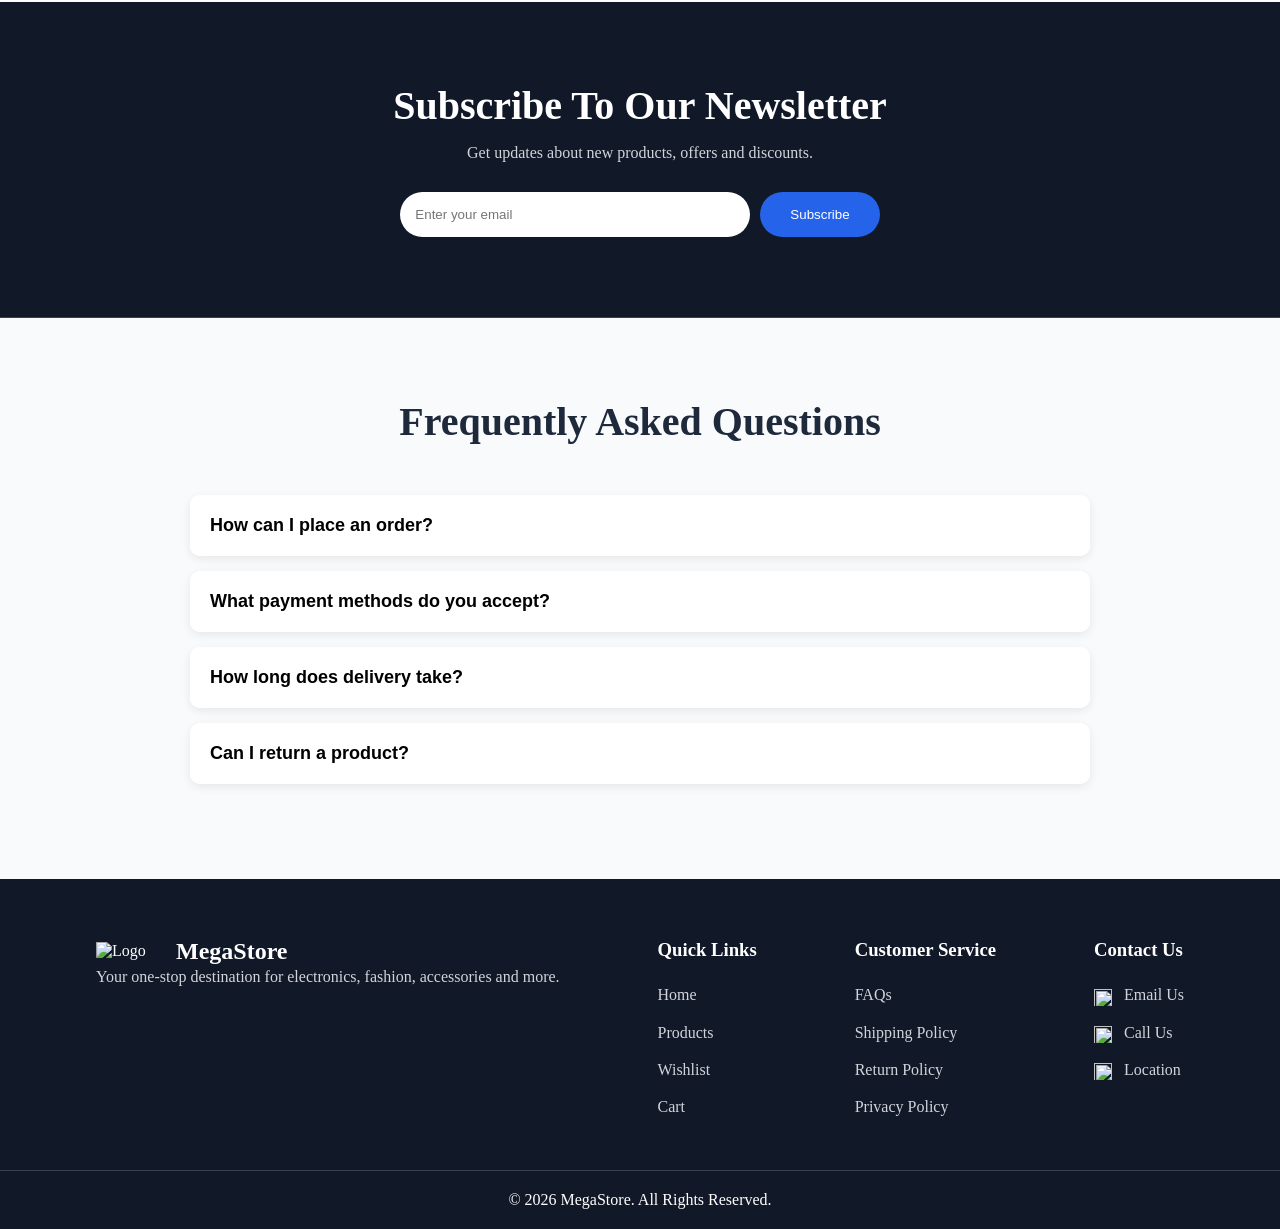
==== commit b5fa4211: "info add" ====
--- a/index.html
+++ b/index.html
@@ -3,8 +3,8 @@
 
 <head>
   <title>Home page</title>
- <link rel="stylesheet" href="./css/style.css" /> 
-    <link rel="stylesheet" href="./css/footer.css">
+  <link rel="stylesheet" href="./css/style.css" />
+  <link rel="stylesheet" href="./css/footer.css">
 </head>
 
 <body>
@@ -17,13 +17,17 @@
       </div>
 
       <ul class="nav-links">
-        <li><a href="./index.html">Home</a></li>
-        <li><a href="./pages/products.html">Products</a></li>
-        <li><a href="./pages/wishlist.html">Wishlist</a></li>
-        <li><a href="./pages/about.html">About</a></li>
-        <li><a href="./pages/cart.html">Cart</a></li>
-        <li><a href="./pages/login.html">Login</a></li>
+        <li><a href="./index.html"><img src="./images/home.png" class="nav-icon">Home</a></li>
+        <li><a href="#"><img src="./images/shop.png" class="nav-icon">Products</a></li>
+        <li><a href="./pages/wishlist.html"><img src="./images/like.png" class="nav-icon">Wishlist</a></li>
+        <li><a href="./pages/about.html"><img src="./images/info.png" class="nav-icon">About</a></li>
+        <li><a href="./pages/cart.html"><img src="./images/card.png" class="nav-icon">Cart</a></li>
+        <li><a href="./pages/login.html"><img src="./images/log.png" class="nav-icon">Login</a></li>
       </ul>
+
+      <button id="themeToggle" class="theme-btn">
+        <img src="./images/moon.png" alt="theme" id="themeIcon">
+      </button>
 
       <div class="menu-btn" onclick="toggleMenu()">
         <img src="./images/menu.png" alt="menu" />
@@ -83,13 +87,13 @@
       </div>
 
       <div class="category-card">
-        <img src="./images/headphone.png" class="category-icon" onclick="openProducts()" />
-        <h3>Headphones</h3>
-      </div>
-
-      <div class="category-card">
-        <img src="./images/watch.png" class="category-icon" onclick="openProducts()" />
-        <h3>Watches</h3>
+        <img src="./images/books.png" class="category-icon" onclick="openProducts()" />
+        <h3>Books</h3>
+      </div>
+
+      <div class="category-card">
+        <img src="./images/beauty.png" class="category-icon" onclick="openProducts()" />
+        <h3>Beauty Product</h3>
       </div>
 
       <div class="category-card">
@@ -153,230 +157,205 @@
   </section>
 
   <!-- features section -->
-    <section class="features">
-      <h2 class="section-title">Why Choose Us</h2>
-
-      <div class="features-container">
-        <div class="feature-card">
-          <img
-            src="./images/delivery.png"
-            alt="Free Shipping"
-            class="feature-icon"
-          />
-
-          <h3>Free Shipping</h3>
-
-          <p>Free delivery on all orders above ₹999.</p>
-        </div>
-
-        <div class="feature-card">
-          <img
-            src="./images/secure.png"
-            alt="Secure Payment"
-            class="feature-icon"
-          />
-
-          <h3>Secure Payment</h3>
-
-          <p>100% secure and trusted payment methods.</p>
-        </div>
-
-        <div class="feature-card">
-          <img
-            src="./images/return.png"
-            alt="Easy Returns"
-            class="feature-icon"
-          />
-
-          <h3>Easy Returns</h3>
-
-          <p>Hassle-free returns within 7 days.</p>
-        </div>
-
-        <div class="feature-card">
-          <img
-            src="./images/star.png"
-            alt="24/7 Support"
-            class="feature-icon"
-          />
-
-          <h3>24/7 Support</h3>
-
-          <p>Our team is always ready to help you.</p>
-        </div>
-      </div>
-    </section>
-
-    <!-- review section -->
-    <section class="reviews">
-      <h2 class="section-title">What Our Customers Say</h2>
-
-      <div class="reviews-container">
-        <div class="review-card">
-          <img
-            src="https://avatars.githubusercontent.com/u/258159545?v=4"
-            alt="Customer"
-          />
-
-          <h3>Shubham Shinde</h3>
-
-          <div class="stars">
-            <img src="./images/rating.png" alt="Rating" />
-          </div>
-
-          <p>Amazing products and super fast delivery. Highly recommended!</p>
-        </div>
-
-        <div class="review-card">
-          <img
-            src="https://avatars.githubusercontent.com/u/251943766?v=4"
-            alt="Customer"
-          />
-
-          <h3>Shravani Sherkar</h3>
-
-          <div class="stars">
-            <img src="./images/rating.png" alt="Rating" />
-          </div>
-
-          <p>Great quality products at affordable prices.</p>
-        </div>
-
-        <div class="review-card">
-          <img
-            src="https://avatars.githubusercontent.com/u/264318735?v=4"
-            alt="Customer"
-          />
-
-          <h3>Mayur Tagadkar</h3>
-
-          <div class="stars">
-            <img src="./images/rating.png" alt="Rating" />
-          </div>
-
-          <p>Secure payment and excellent customer support.</p>
-        </div>
-      </div>
-    </section>
-
-        <!-- newsletter -->
-    <section class="newsletter">
-      <h2>Subscribe To Our Newsletter</h2>
-
-      <p>Get updates about new products, offers and discounts.</p>
-
-      <div class="newsletter-box">
-        <input type="email" id="email" placeholder="Enter your email" />
-
-        <button onclick="subscribeNewsletter()">Subscribe</button>
-      </div>
-    </section>
-
-    <!-- frequently asked questions -->
-    <section class="faq">
-      <h2 class="section-title">Frequently Asked Questions</h2>
-
-      <div class="faq-container">
-        <div class="faq-item">
-          <button class="faq-question" onclick="toggleFaq(this)">
-            How can I place an order?
-          </button>
-
-          <div class="faq-answer">
-            <p>
-              Browse products, add items to your cart, and proceed to checkout.
-            </p>
-          </div>
-        </div>
-
-        <div class="faq-item">
-          <button class="faq-question" onclick="toggleFaq(this)">
-            What payment methods do you accept?
-          </button>
-
-          <div class="faq-answer">
-            <p>We accept UPI, Credit Cards, Debit Cards and Net Banking.</p>
-          </div>
-        </div>
-
-        <div class="faq-item">
-          <button class="faq-question" onclick="toggleFaq(this)">
-            How long does delivery take?
-          </button>
-
-          <div class="faq-answer">
-            <p>Orders are usually delivered within 3-7 business days.</p>
-          </div>
-        </div>
-
-        <div class="faq-item">
-          <button class="faq-question" onclick="toggleFaq(this)">
-            Can I return a product?
-          </button>
-
-          <div class="faq-answer">
-            <p>Yes, products can be returned within 7 days of delivery.</p>
-          </div>
-        </div>
-      </div>
-    </section>
-
-     <!-- footer -->
-    <footer class="footer">
-      <div class="footer-container">
-        <div class="footer-box">
-          <div class="footer-logo">
-            <img src="./images/logo.png" alt="Logo" class="footer-logo-img" />
-            <h2>MegaStore</h2>
-          </div>
+  <section class="features">
+    <h2 class="section-title">Why Choose Us</h2>
+
+    <div class="features-container">
+      <div class="feature-card">
+        <img src="./images/delivery.png" alt="Free Shipping" class="feature-icon" />
+
+        <h3>Free Shipping</h3>
+
+        <p>Free delivery on all orders above ₹999.</p>
+      </div>
+
+      <div class="feature-card">
+        <img src="./images/secure.png" alt="Secure Payment" class="feature-icon" />
+
+        <h3>Secure Payment</h3>
+
+        <p>100% secure and trusted payment methods.</p>
+      </div>
+
+      <div class="feature-card">
+        <img src="./images/return.png" alt="Easy Returns" class="feature-icon" />
+
+        <h3>Easy Returns</h3>
+
+        <p>Hassle-free returns within 7 days.</p>
+      </div>
+
+      <div class="feature-card">
+        <img src="./images/star.png" alt="24/7 Support" class="feature-icon" />
+
+        <h3>24/7 Support</h3>
+
+        <p>Our team is always ready to help you.</p>
+      </div>
+    </div>
+  </section>
+
+  <!-- review section -->
+  <section class="reviews">
+    <h2 class="section-title">What Our Customers Say</h2>
+
+    <div class="reviews-container">
+      <div class="review-card">
+        <img src="https://avatars.githubusercontent.com/u/258159545?v=4" alt="Customer" />
+
+        <h3>Shubham Shinde</h3>
+
+        <div class="stars">
+          <img src="./images/rating.png" alt="Rating" />
+        </div>
+
+        <p>Amazing products and super fast delivery. Highly recommended!</p>
+      </div>
+
+      <div class="review-card">
+        <img src="https://avatars.githubusercontent.com/u/251943766?v=4" alt="Customer" />
+
+        <h3>Shravani Sherkar</h3>
+
+        <div class="stars">
+          <img src="./images/rating.png" alt="Rating" />
+        </div>
+
+        <p>Great quality products at affordable prices.</p>
+      </div>
+
+      <div class="review-card">
+        <img src="https://avatars.githubusercontent.com/u/264318735?v=4" alt="Customer" />
+
+        <h3>Mayur Tagadkar</h3>
+
+        <div class="stars">
+          <img src="./images/rating.png" alt="Rating" />
+        </div>
+
+        <p>Secure payment and excellent customer support.</p>
+      </div>
+    </div>
+  </section>
+
+  <!-- newsletter -->
+  <section class="newsletter">
+    <h2>Subscribe To Our Newsletter</h2>
+
+    <p>Get updates about new products, offers and discounts.</p>
+
+    <div class="newsletter-box">
+      <input type="email" id="email" placeholder="Enter your email" />
+
+      <button onclick="subscribeNewsletter()">Subscribe</button>
+    </div>
+  </section>
+
+  <!-- frequently asked questions -->
+  <section class="faq">
+    <h2 class="section-title">Frequently Asked Questions</h2>
+
+    <div class="faq-container">
+      <div class="faq-item">
+        <button class="faq-question" onclick="toggleFaq(this)">
+          How can I place an order?
+        </button>
+
+        <div class="faq-answer">
           <p>
-            Your one-stop destination for electronics, fashion, accessories and
-            more.
+            Browse products, add items to your cart, and proceed to checkout.
           </p>
         </div>
-
-        <div class="footer-box">
-          <h3>Quick Links</h3>
-
-          <a href="index.html">Home</a>
-          <a href="products.html">Products</a>
-          <a href="wishlist.html">Wishlist</a>
-          <a href="cart.html">Cart</a>
-        </div>
-
-        <div class="footer-box">
-          <h3>Customer Service</h3>
-
-          <a href="#">FAQs</a>
-          <a href="#">Shipping Policy</a>
-          <a href="#">Return Policy</a>
-          <a href="#">Privacy Policy</a>
-        </div>
-
-        <div class="footer-box">
-          <h3>Contact Us</h3>
-
-          <a href="mailto:pratikshashinde2622@gmail.com">
-            <img src="./images/gmail.png" class="contact-icon" /> 
-             Email Us
-          </a>
-
-          <a href="tel:+919595527262">
-            <img src="./images/phone.png" class="contact-icon" />
-             Call Us
-          </a>
-
-          <a href="https://maps.app.goo.gl/vdkeZXEgAPpNCxTE6" target="_blank">
-            <img src="./images/location.png" class="contact-icon" />
-            Location
-          </a>
-        </div>
-      </div>
-
-      <div class="footer-bottom">
-        <p>© 2026 MegaStore. All Rights Reserved.</p>
-      </div>
-    </footer>
+      </div>
+
+      <div class="faq-item">
+        <button class="faq-question" onclick="toggleFaq(this)">
+          What payment methods do you accept?
+        </button>
+
+        <div class="faq-answer">
+          <p>We accept UPI, Credit Cards, Debit Cards and Net Banking.</p>
+        </div>
+      </div>
+
+      <div class="faq-item">
+        <button class="faq-question" onclick="toggleFaq(this)">
+          How long does delivery take?
+        </button>
+
+        <div class="faq-answer">
+          <p>Orders are usually delivered within 3-7 business days.</p>
+        </div>
+      </div>
+
+      <div class="faq-item">
+        <button class="faq-question" onclick="toggleFaq(this)">
+          Can I return a product?
+        </button>
+
+        <div class="faq-answer">
+          <p>Yes, products can be returned within 7 days of delivery.</p>
+        </div>
+      </div>
+    </div>
+  </section>
+
+  <!-- footer -->
+  <footer class="footer">
+    <div class="footer-container">
+      <div class="footer-box">
+        <div class="footer-logo">
+          <img src="./images/logo.png" alt="Logo" class="footer-logo-img" />
+          <h2>MegaStore</h2>
+        </div>
+        <p>
+          Your one-stop destination for electronics, fashion, accessories and
+          more.
+        </p>
+      </div>
+
+      <div class="footer-box">
+        <h3>Quick Links</h3>
+
+        <a href="index.html">Home</a>
+        <a href="products.html">Products</a>
+        <a href="wishlist.html">Wishlist</a>
+        <a href="cart.html">Cart</a>
+      </div>
+
+      <div class="footer-box">
+        <h3>Customer Service</h3>
+
+        <a href="#">FAQs</a>
+        <a href="#">Shipping Policy</a>
+        <a href="#">Return Policy</a>
+        <a href="#">Privacy Policy</a>
+      </div>
+
+      <div class="footer-box">
+        <h3>Contact Us</h3>
+
+        <a href="mailto:pratikshashinde2622@gmail.com">
+          <img src="./images/gmail.png" class="contact-icon" />
+          Email Us
+        </a>
+
+        <a href="tel:+919595527262">
+          <img src="./images/phone.png" class="contact-icon" />
+          Call Us
+        </a>
+
+        <a href="https://maps.app.goo.gl/vdkeZXEgAPpNCxTE6" target="_blank">
+          <img src="./images/location.png" class="contact-icon" />
+          Location
+        </a>
+      </div>
+    </div>
+
+    <div class="footer-bottom">
+      <p>© 2026 MegaStore. All Rights Reserved.</p>
+    </div>
+  </footer>
 
 
   <script src="./js/app.js"></script>
--- a/css/style.css
+++ b/css/style.css
@@ -10,10 +10,15 @@
     align-items: center;
     padding: 18px 8%;
     background-color: #111827;
-    position: sticky;
+
+    position: fixed;
     top: 0;
+    left: 0;
+    width: 100%;
+
     z-index: 1000;
 }
+
 
 .logo {
     display: flex;
@@ -57,11 +62,25 @@
     gap: 30px;
 }
 
-.nav-links a {
+.nav-links a{
+    display: flex;
+    align-items: center;
+    gap: 8px;
     text-decoration: none;
     color: white;
     font-size: 1rem;
     transition: 0.3s;
+}
+
+.nav-icon{
+    width: 20px;
+    height: 20px;
+    object-fit: contain;
+}
+
+.nav-links a:hover{
+    color: #3b82f6;
+    transform: translateY(-2px);
 }
 
 /* responsive */
@@ -197,8 +216,8 @@
 }
 .section-title {
     text-align: center;
+    margin-bottom: 50px;
     font-size: 2.5rem;
-    margin-bottom: 50px;
     color: #1e293b;
 }
 
@@ -365,4 +384,269 @@
 .feature-card p {
     color: #64748b;
     line-height: 1.6;
+}
+/* review section */
+.reviews {
+    padding: 80px 8%;
+    background: white;
+}
+
+.reviews-container {
+    display: grid;
+    grid-template-columns: repeat(auto-fit, minmax(300px, 1fr));
+    gap: 25px;
+}
+
+.review-card {
+    background: #f8fafc;
+    padding: 30px;
+    border-radius: 15px;
+    text-align: center;
+    transition: 0.3s;
+}
+
+.review-card:hover {
+    transform: translateY(-10px);
+}
+
+.review-card img {
+    width: 80px;
+    height: 80px;
+    border-radius: 50%;
+    object-fit: cover;
+    margin-bottom: 15px;
+}
+
+.review-card h3 {
+    margin-bottom: 10px;
+}
+
+.stars {
+    margin: 15px 0;
+}
+
+.stars img {
+    width: 100px;
+    height: auto;
+}
+
+.review-card p {
+    color: #64748b;
+    line-height: 1.6;
+}
+/* newsletter */
+.newsletter {
+    padding: 80px 8%;
+    text-align: center;
+    background: #111827;
+    color: white;
+    padding: 80px 8%;
+    border-bottom: 1px solid #374151;
+}
+
+.newsletter h2 {
+    font-size: 2.5rem;
+    margin-bottom: 15px;
+}
+
+.newsletter p {
+    margin-bottom: 30px;
+    color: #d1d5db;
+}
+
+.newsletter-box {
+    display: flex;
+    justify-content: center;
+    gap: 10px;
+    flex-wrap: wrap;
+}
+
+.newsletter-box input {
+    width: 350px;
+    padding: 15px;
+    border: none;
+    border-radius: 30px;
+    outline: none;
+}
+
+.newsletter-box button {
+    padding: 15px 30px;
+    border: none;
+    border-radius: 30px;
+    background: #2563eb;
+    color: white;
+    cursor: pointer;
+    transition: 0.3s;
+}
+
+.newsletter-box button:hover {
+    background: #1d4ed8;
+    transform: scale(1.05);
+}
+/* frequently asked questions */
+.faq {
+    padding: 80px 8%;
+    background: #f8fafc;
+}
+
+.faq-container {
+    max-width: 900px;
+    margin: auto;
+}
+
+.faq-item {
+    margin-bottom: 15px;
+    background: white;
+    border-radius: 10px;
+    overflow: hidden;
+    box-shadow: 0 3px 10px rgba(0, 0, 0, 0.08);
+}
+
+.faq-question {
+    width: 100%;
+    padding: 20px;
+    border: none;
+    background: white;
+    text-align: left;
+    font-size: 18px;
+    font-weight: 600;
+    cursor: pointer;
+}
+
+.faq-answer {
+    max-height: 0;
+    overflow: hidden;
+    transition: max-height 0.4s ease;
+}
+
+.faq-answer p {
+    padding: 0 20px 20px;
+    color: #64748b;
+}
+/* footer */
+.footer {
+    background: #111827;
+    color: white;
+    padding-top: 60px;
+}
+
+.footer-logo{
+display: flex;
+    align-items: center;
+    gap: 10px;
+}
+
+.footer-logo-img{
+    width: 70px;
+    height: auto;
+    object-fit: contain;
+    display: block;
+}
+
+.footer-logo h2{
+    text-decoration: none;
+    color: white;
+    font-size: 24px;
+    font-weight: bold;
+    line-height: 1;
+}
+
+.footer-container {
+    width: 85%;
+    margin: auto;
+    display: grid;
+    grid-template-columns: repeat(auto-fit, minmax(220px, 1fr));
+    gap: 30px;
+        display: flex;
+    justify-content: space-between;
+}
+
+.footer-box h3 {
+    margin-bottom: 20px;
+}
+
+ .footer-box p ,
+.footer-box a { 
+    display: block;
+    color: #d1d5db;
+    text-decoration: none;
+    margin-bottom: 10px;
+    line-height: 1.7;
+}
+
+.footer-box a:hover {
+    color: #2563eb;
+}
+
+.footer-bottom {
+    text-align: center;
+    margin-top: 40px;
+    padding: 20px;
+    border-top: 1px solid #374151;
+}
+.contact-icon{
+    width: 18px;
+    height: 18px;
+    vertical-align: middle;
+    margin-right: 8px;
+}
+/* Theme Button */
+.theme-btn{
+    width: 45px;
+    height: 45px;
+    border: 2px solid #3b82f6;
+    border-radius: 50%;
+    background: rgba(59, 130, 246, 0.15);
+    display: flex;
+    align-items: center;
+    justify-content: center;
+    cursor: pointer;
+    transition: 0.3s ease;
+}
+
+.theme-btn img{
+    width: 22px;
+    height: 22px;
+    object-fit: contain;
+}
+
+.theme-btn:hover{
+    background: #f2f2f2;
+    transform: scale(1.1);
+    box-shadow: 0 0 15px rgba(59,130,246,0.5);
+}
+
+/* Dark Mode */
+
+body.dark-mode{
+    background: #0f172a;
+    color: white;
+}
+
+body.dark-mode .categories,
+body.dark-mode .features,
+body.dark-mode .faq,
+body.dark-mode .reviews{
+    background: #1e293b;
+}
+
+body.dark-mode .featured-products{
+    background: #0f172a;
+}
+
+body.dark-mode .product-card,
+body.dark-mode .category-card,
+body.dark-mode .feature-card,
+body.dark-mode .review-card,
+body.dark-mode .faq-item{
+    background: #334155;
+    color: white;
+}
+
+body.dark-mode .section-title,
+body.dark-mode h1,
+body.dark-mode h2,
+body.dark-mode h3,
+body.dark-mode p{
+    color: white;
 }
--- a/css/footer.css
+++ b/css/footer.css
@@ -0,0 +1,67 @@
+/* footer */
+.footer {
+    background: #111827;
+    color: white;
+    padding-top: 60px;
+}
+
+.footer-logo{
+display: flex;
+    align-items: center;
+    gap: 10px;
+}
+
+.footer-logo-img{
+    width: 70px;
+    height: auto;
+    object-fit: contain;
+    display: block;
+}
+
+.footer-logo h2{
+    text-decoration: none;
+    color: white;
+    font-size: 24px;
+    font-weight: bold;
+    line-height: 1;
+}
+
+.footer-container {
+    width: 85%;
+    margin: auto;
+    display: grid;
+    grid-template-columns: repeat(auto-fit, minmax(220px, 1fr));
+    gap: 30px;
+    display: flex;
+    justify-content: space-between;
+}
+
+.footer-box h3 {
+    margin-bottom: 20px;
+}
+
+ .footer-box p ,
+.footer-box a { 
+    display: block;
+    color: #d1d5db;
+    text-decoration: none;
+    margin-bottom: 10px;
+    line-height: 1.7;
+}
+
+.footer-box a:hover {
+    color: #2563eb;
+}
+
+.footer-bottom {
+    text-align: center;
+    margin-top: 40px;
+    padding: 20px;
+    border-top: 1px solid #374151;
+}
+.contact-icon{
+    width: 18px;
+    height: 18px;
+    vertical-align: middle;
+    margin-right: 8px;
+}
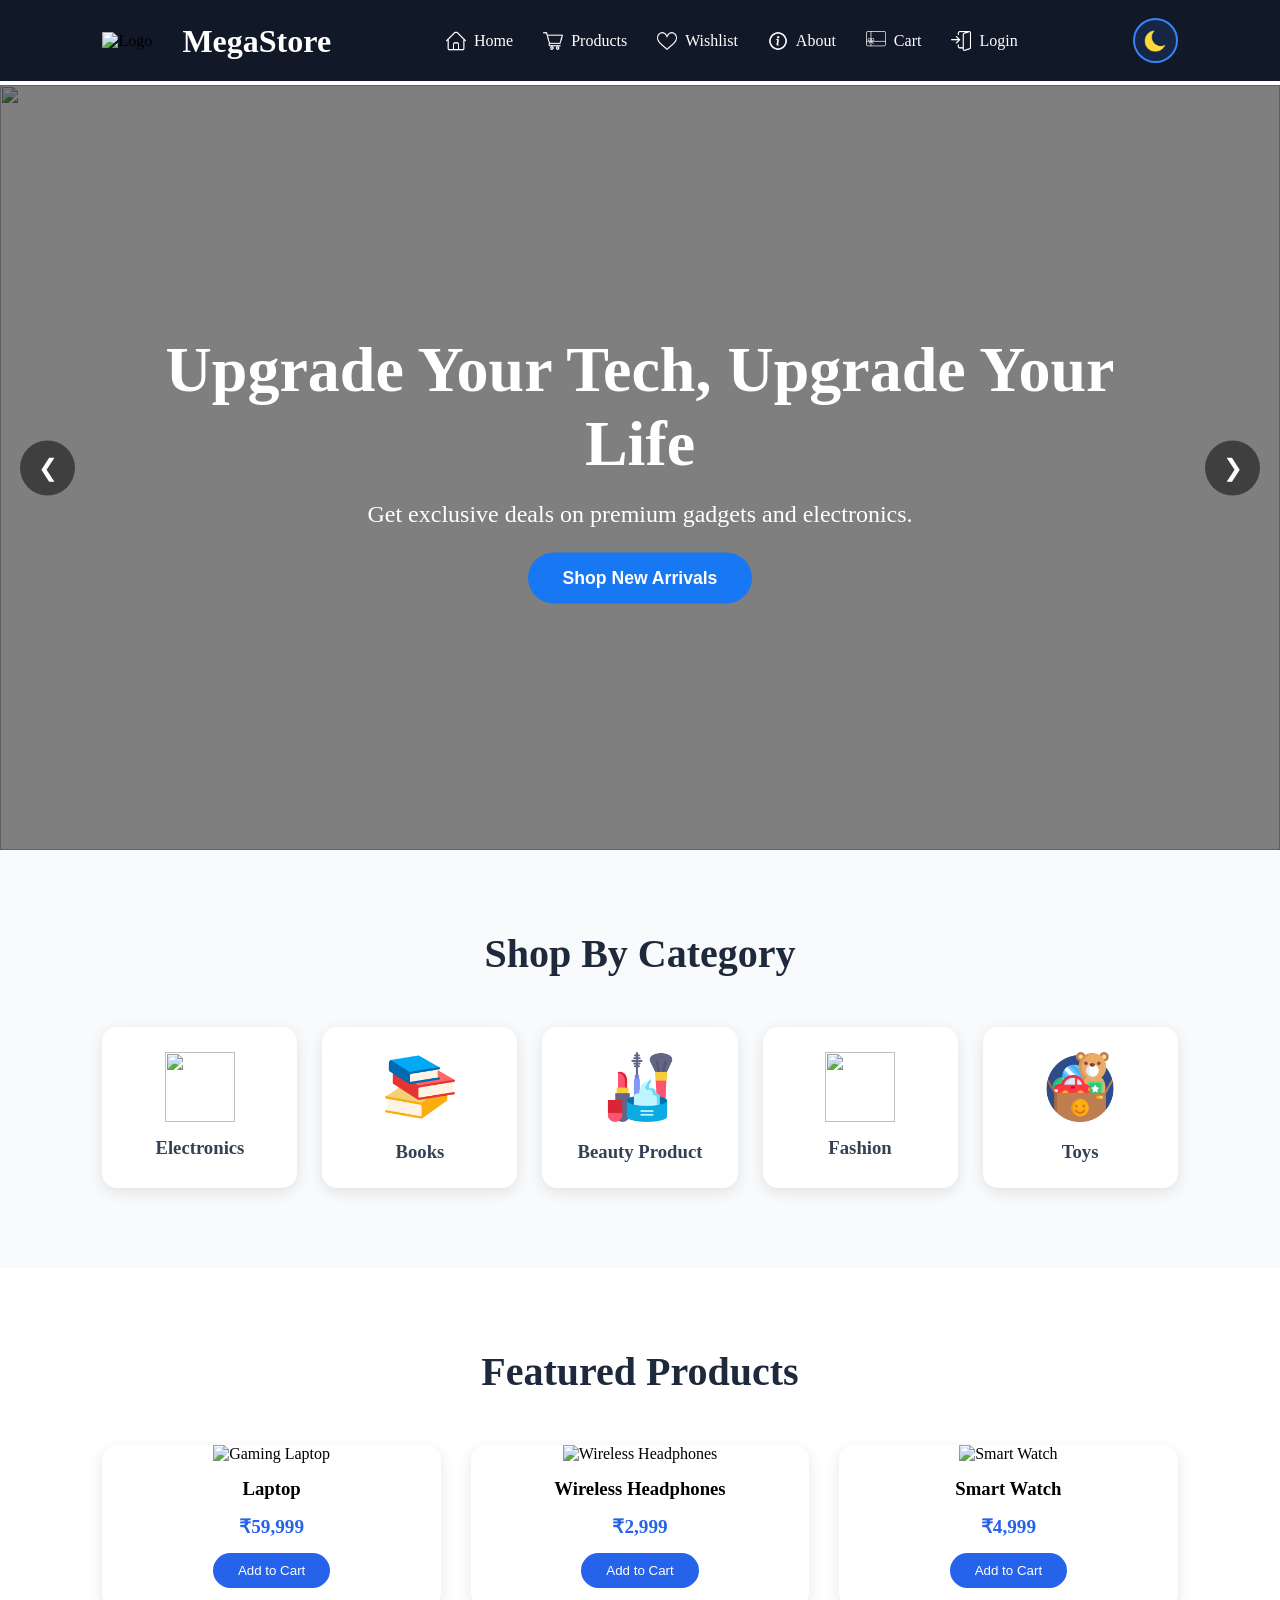
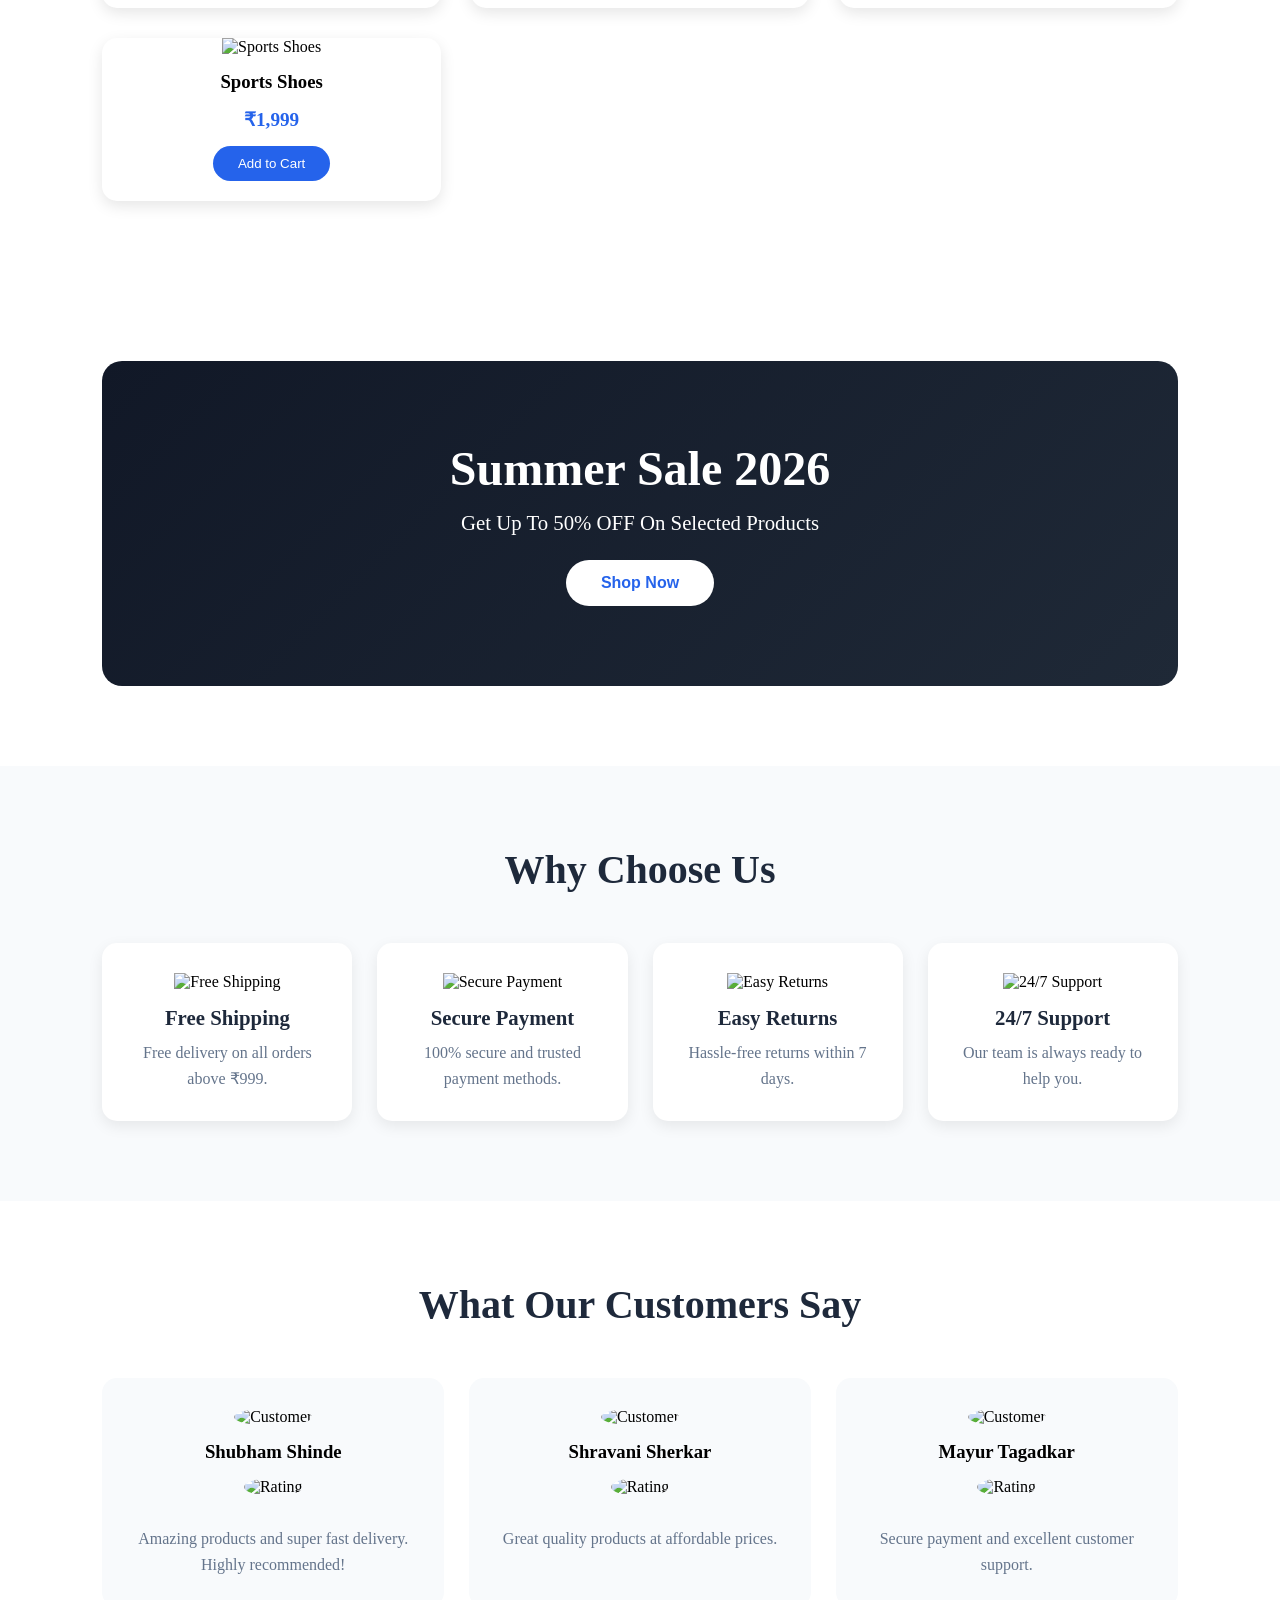
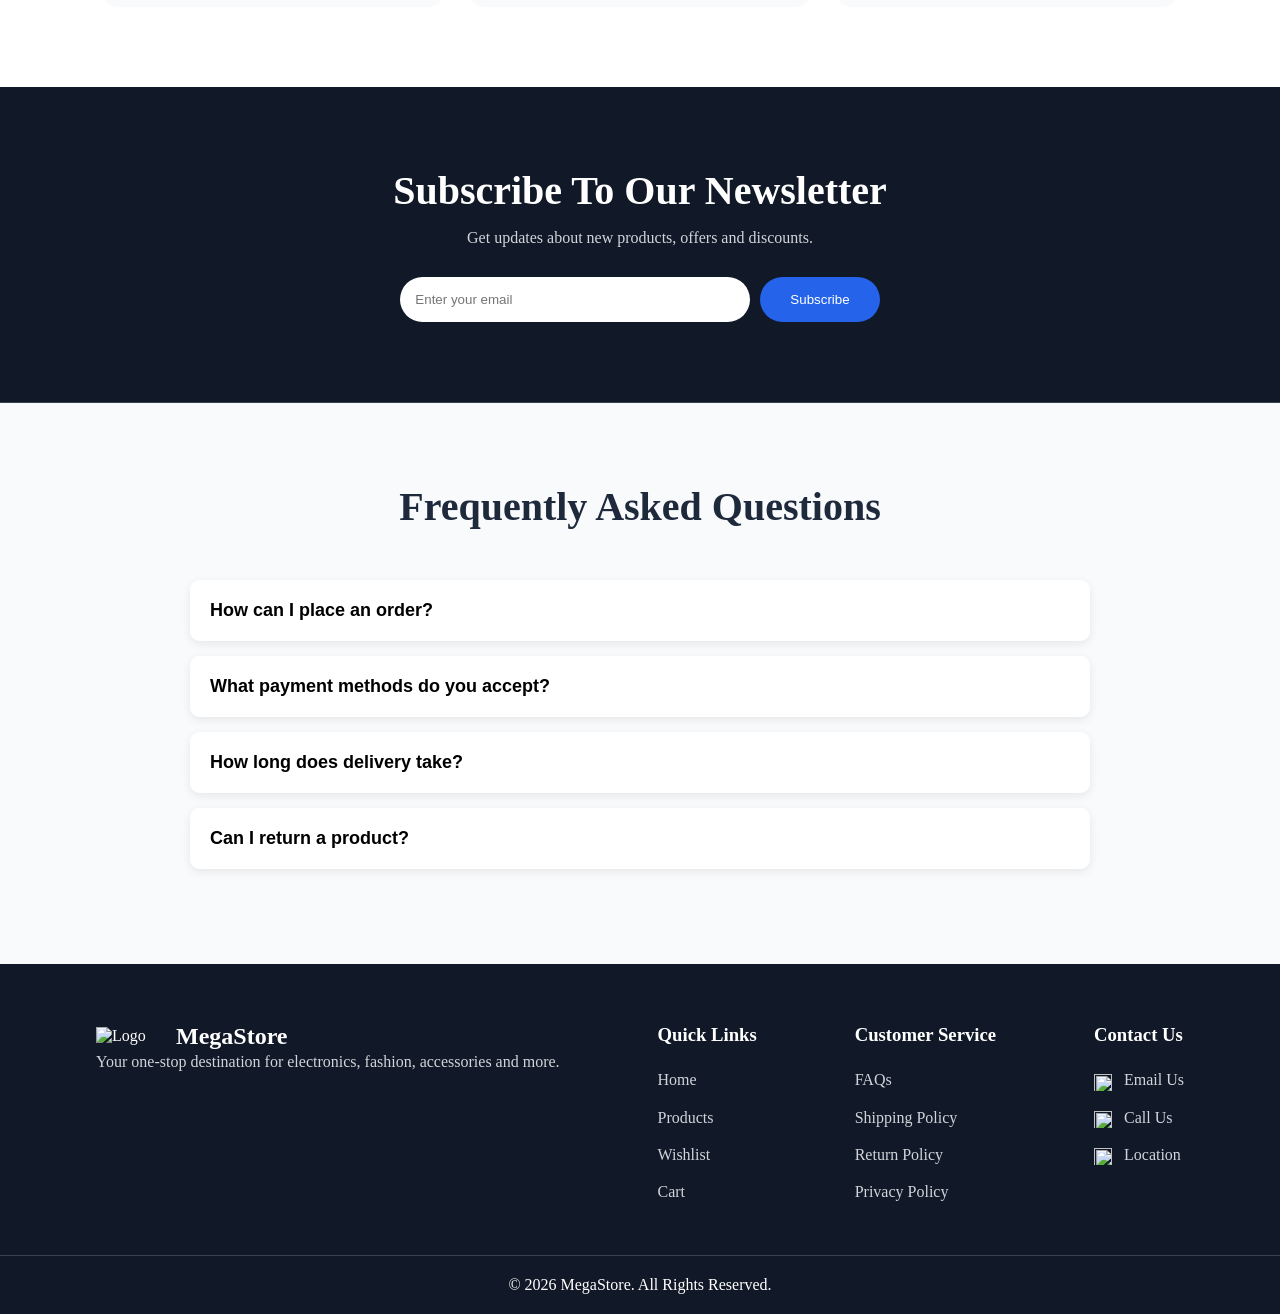
==== commit 3e1fd926: "login page add" ====
--- a/index.html
+++ b/index.html
@@ -17,12 +17,19 @@
       </div>
 
       <ul class="nav-links">
+
         <li><a href="./index.html"><img src="./images/home.png" class="nav-icon">Home</a></li>
-        <li><a href="#"><img src="./images/shop.png" class="nav-icon">Products</a></li>
+        <li><a href="./pages/products.html"><img src="./images/shop.png" class="nav-icon">Products</a></li>
         <li><a href="./pages/wishlist.html"><img src="./images/like.png" class="nav-icon">Wishlist</a></li>
         <li><a href="./pages/about.html"><img src="./images/info.png" class="nav-icon">About</a></li>
         <li><a href="./pages/cart.html"><img src="./images/card.png" class="nav-icon">Cart</a></li>
-        <li><a href="./pages/login.html"><img src="./images/log.png" class="nav-icon">Login</a></li>
+        <li>
+          <a href="./pages/login.html" class="login-btn">
+          <img src="./images/log.png" class="nav-icon">
+          <span>Login</span>
+          </a>
+        </li>
+
       </ul>
 
       <button id="themeToggle" class="theme-btn">
@@ -102,8 +109,8 @@
       </div>
 
       <div class="category-card">
-        <img src="./images/clothing.png" class="category-icon" onclick="openProducts()" />
-        <h3>Clothing</h3>
+        <img src="./images/toys.png" class="category-icon" onclick="openProducts()" />
+        <h3>Toys</h3>
       </div>
 
     </div>
--- a/css/style.css
+++ b/css/style.css
@@ -2,6 +2,10 @@
     margin: 0;
     padding: 0;
     box-sizing: border-box;
+    /* padding-top: 25px; */
+}
+body{
+    padding-top:85px;
 }
 
 header .navbar {
@@ -616,6 +620,72 @@
     box-shadow: 0 0 15px rgba(59,130,246,0.5);
 }
 
+@media (max-width: 992px){
+
+    .footer-container{
+        flex-wrap: wrap;
+        gap: 40px;
+    }
+
+    .footer-box{
+        min-width: 220px;
+    }
+}
+
+@media (max-width: 768px){
+
+    .footer{
+        padding-top: 40px;
+    }
+
+    .footer-container{
+        flex-direction: column;
+        text-align: center;
+        gap: 30px;
+    }
+
+    .footer-logo{
+        justify-content: center;
+    }
+
+    .footer-box{
+        width: 100%;
+    }
+
+    .footer-box h3{
+        margin-bottom: 12px;
+    }
+
+    .footer-box a{
+        justify-content: center;
+    }
+
+    .contact-icon{
+        margin-right: 6px;
+    }
+}
+
+@media (max-width: 480px){
+
+    .footer-logo-img{
+        width: 55px;
+    }
+
+    .footer-logo h2{
+        font-size: 22px;
+    }
+
+    .footer-box p,
+    .footer-box a{
+        font-size: 14px;
+    }
+
+    .footer-bottom{
+        font-size: 14px;
+        padding: 15px;
+    }
+}
+
 /* Dark Mode */
 
 body.dark-mode{
--- a/css/footer.css
+++ b/css/footer.css
@@ -26,14 +26,12 @@
     line-height: 1;
 }
 
-.footer-container {
-    width: 85%;
-    margin: auto;
-    display: grid;
-    grid-template-columns: repeat(auto-fit, minmax(220px, 1fr));
-    gap: 30px;
-    display: flex;
-    justify-content: space-between;
+.footer-container{
+    width:85%;
+    margin:auto;
+    display:flex;
+    justify-content:space-between;
+    gap:30px;
 }
 
 .footer-box h3 {
@@ -64,4 +62,70 @@
     height: 18px;
     vertical-align: middle;
     margin-right: 8px;
+}
+
+@media (max-width: 992px){
+
+    .footer-container{
+        flex-wrap: wrap;
+        gap: 40px;
+    }
+
+    .footer-box{
+        min-width: 220px;
+    }
+}
+
+@media (max-width: 768px){
+
+    .footer{
+        padding-top: 40px;
+    }
+
+    .footer-container{
+        flex-direction: column;
+        text-align: center;
+        gap: 30px;
+    }
+
+    .footer-logo{
+        justify-content: center;
+    }
+
+    .footer-box{
+        width: 100%;
+    }
+
+    .footer-box h3{
+        margin-bottom: 12px;
+    }
+
+    .footer-box a{
+        justify-content: center;
+    }
+
+    .contact-icon{
+        margin-right: 6px;
+    }
+}
+
+@media (max-width: 480px){
+
+    .footer-logo-img{
+        width: 55px;
+    }
+
+    .footer-logo h2{
+        font-size: 22px;
+    }
+
+    .footer-box p,
+    .footer-box a{
+        font-size: 14px;
+    }
+
+    .footer-bottom{
+        font-size: 14px;
+        padding: 15px;
+    }
 }
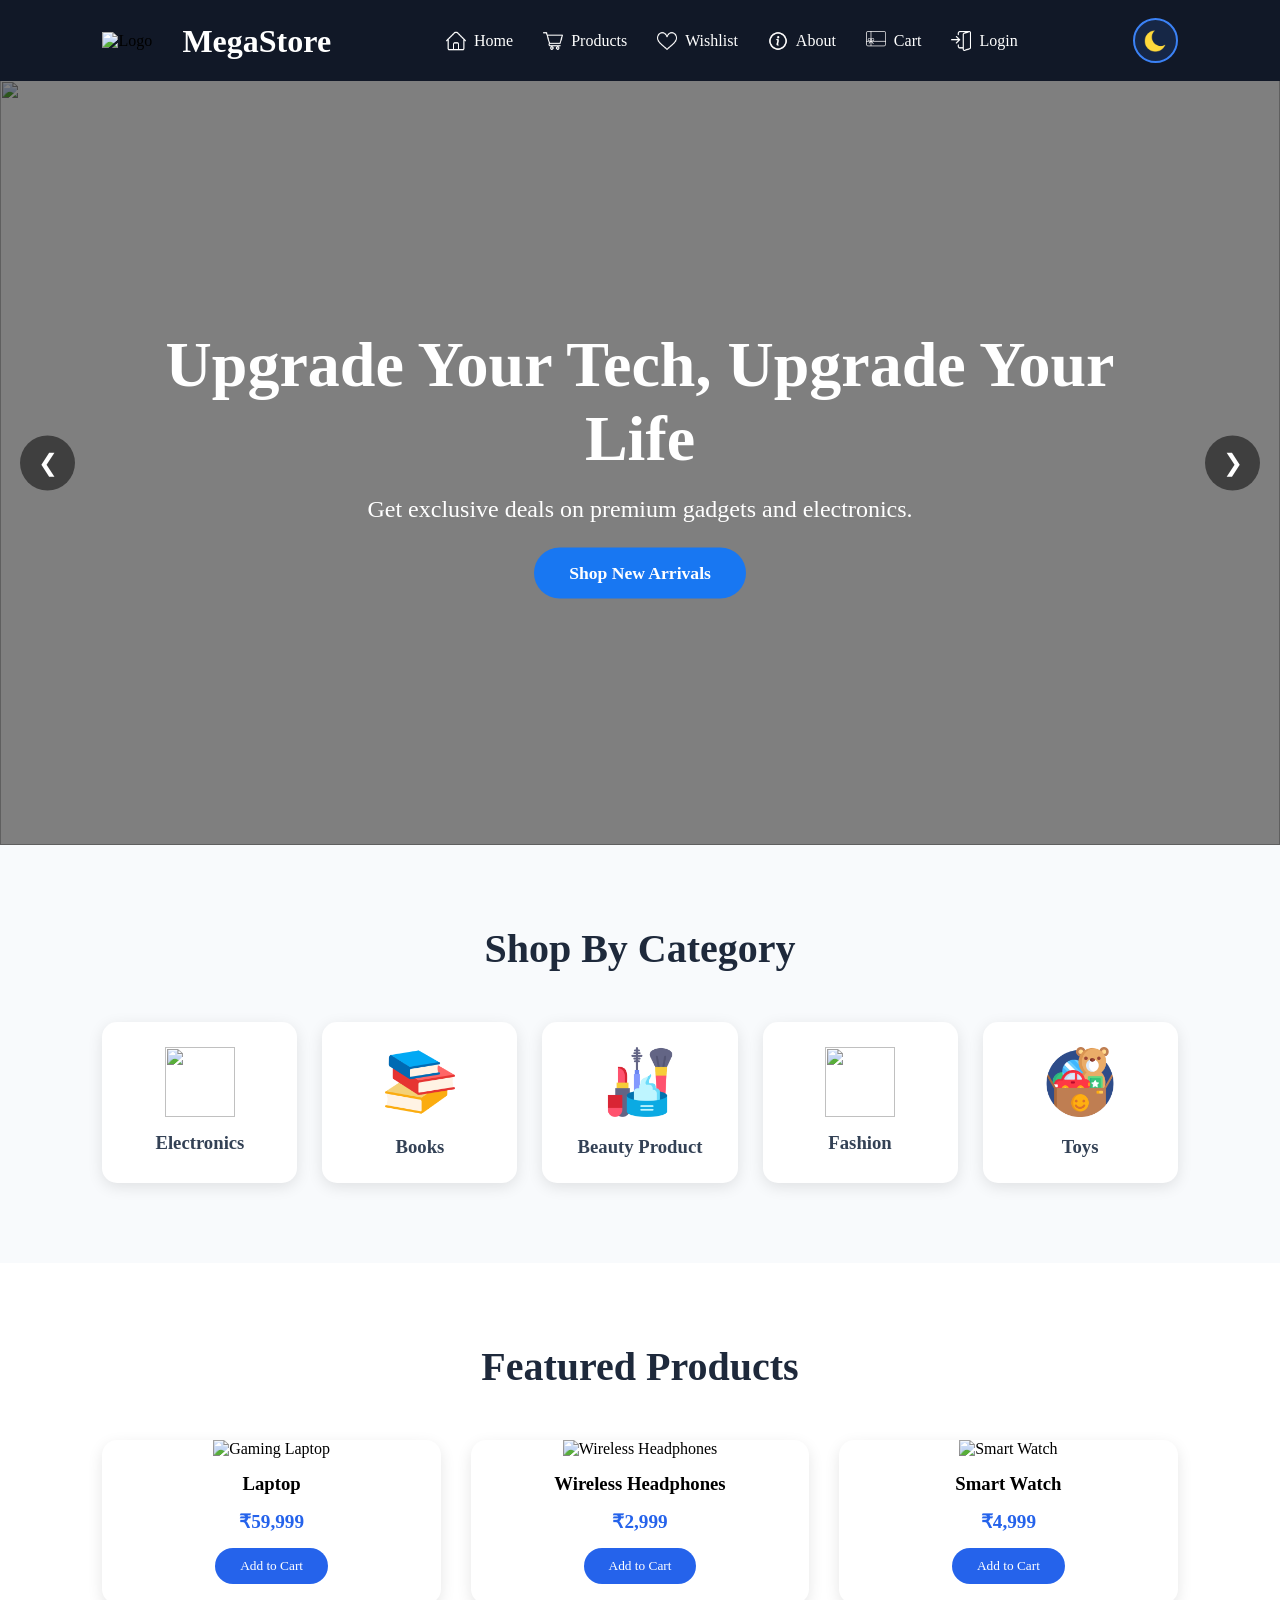
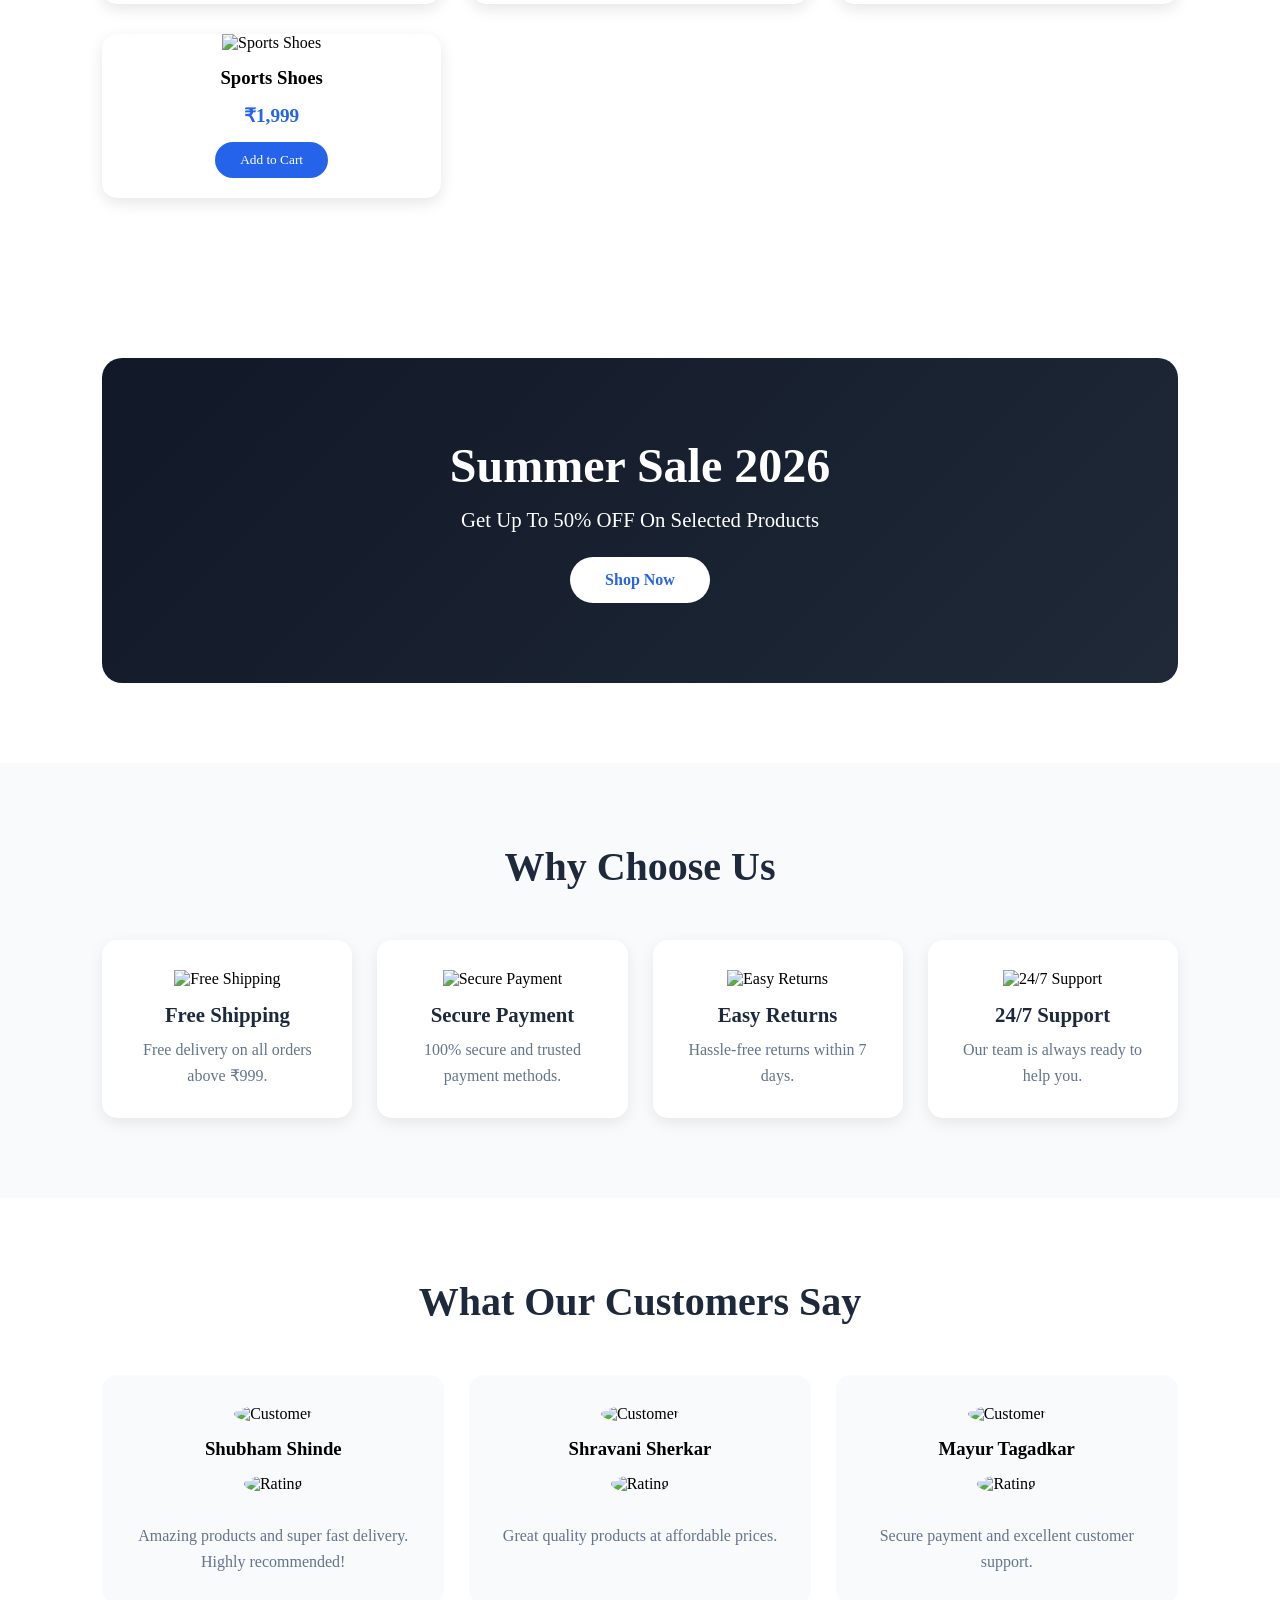
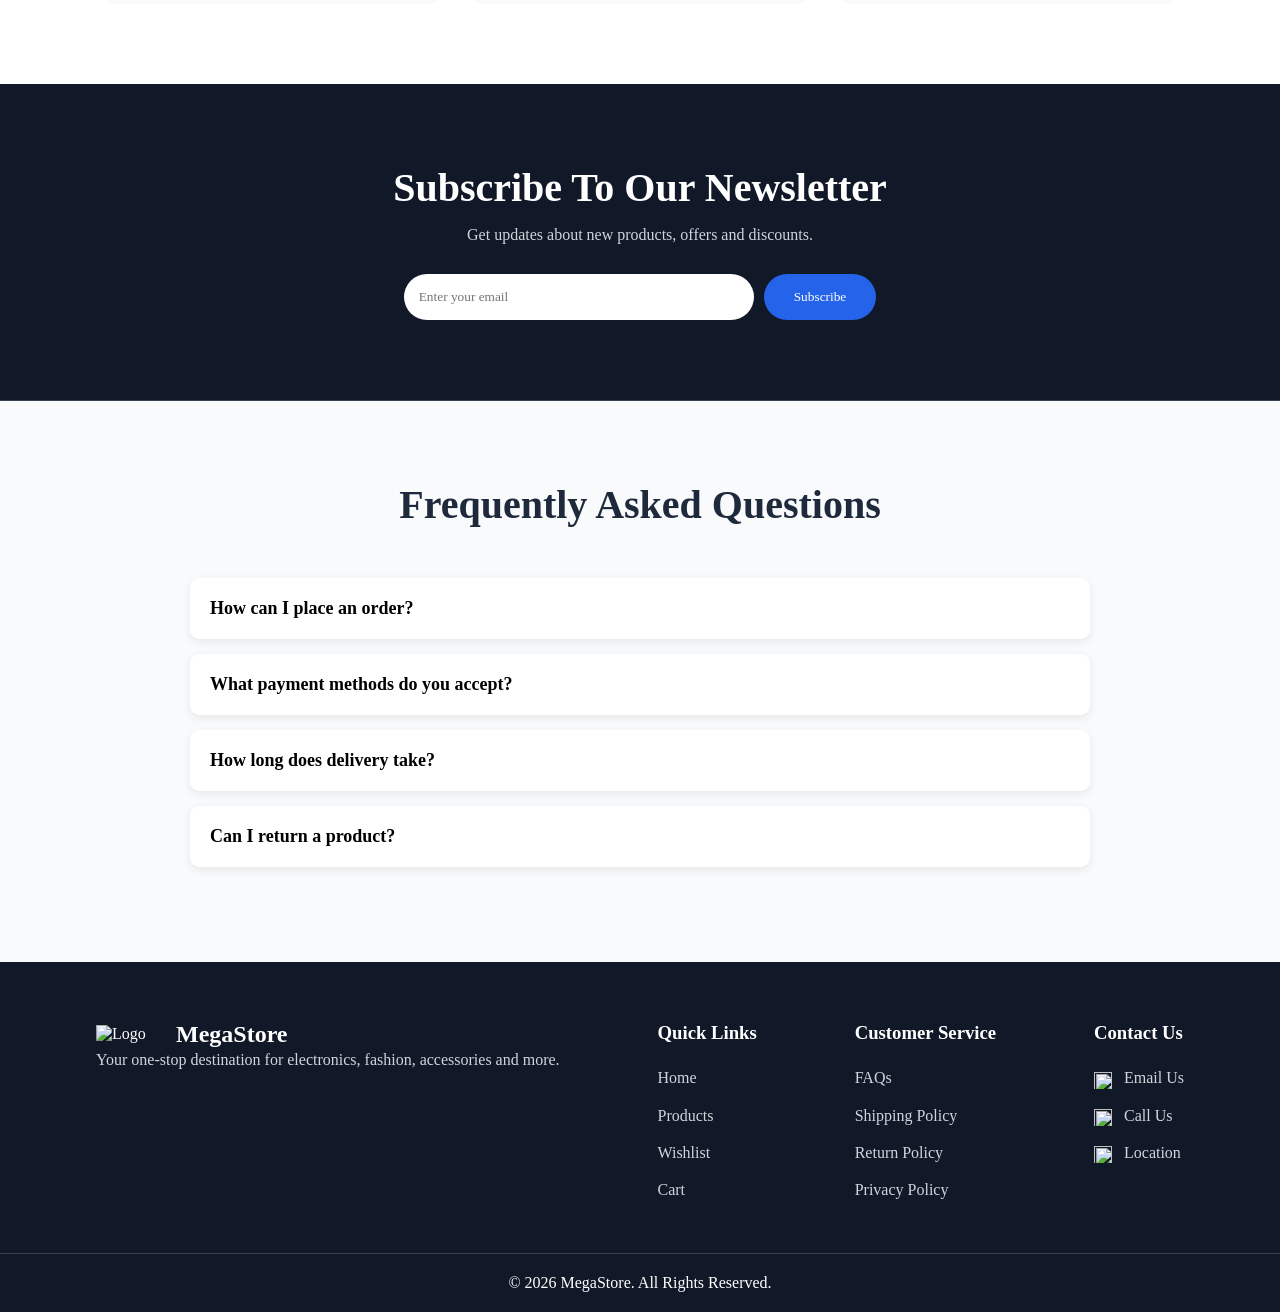
==== commit f596a8e3: "link page" ====
--- a/index.html
+++ b/index.html
@@ -5,6 +5,7 @@
   <title>Home page</title>
   <link rel="stylesheet" href="./css/style.css" />
   <link rel="stylesheet" href="./css/footer.css">
+  <link rel="stylesheet" href="./css/header.css">
 </head>
 
 <body>
@@ -24,9 +25,9 @@
         <li><a href="./pages/about.html"><img src="./images/info.png" class="nav-icon">About</a></li>
         <li><a href="./pages/cart.html"><img src="./images/card.png" class="nav-icon">Cart</a></li>
         <li>
-          <a href="./pages/login.html" class="login-btn">
+          <a href="./pages/login.html" class="login-btn" id="authBtn">
           <img src="./images/log.png" class="nav-icon">
-          <span>Login</span>
+          <span id="navAuthText">Login</span>
           </a>
         </li>
 
@@ -75,7 +76,7 @@
     <div class="slide-content">
       <h1>Upgrade Your Tech, Upgrade Your Life</h1>
       <p>Get exclusive deals on premium gadgets and electronics.</p>
-      <button onclick="openProducts()">Shop New Arrivals</button>
+      <button onclick="goToProducts()">Shop New Arrivals</button>
     </div>
 
     <button class="prev" onclick="prevSlide()">&#10094;</button>
@@ -89,27 +90,27 @@
     <div class="category-container">
 
       <div class="category-card">
-        <img src="./images/electronics.png" class="category-icon" onclick="openProducts()" />
+        <img src="./images/electronics.png" class="category-icon" onclick="openProducts('electronics')" />
         <h3>Electronics</h3>
       </div>
 
       <div class="category-card">
-        <img src="./images/books.png" class="category-icon" onclick="openProducts()" />
+        <img src="./images/books.png" class="category-icon" onclick="openProducts('books')" />
         <h3>Books</h3>
       </div>
 
       <div class="category-card">
-        <img src="./images/beauty.png" class="category-icon" onclick="openProducts()" />
+        <img src="./images/beauty.png" class="category-icon" onclick="openProducts('beauty')" />
         <h3>Beauty Product</h3>
       </div>
 
       <div class="category-card">
-        <img src="./images/fashion.png" class="category-icon" onclick="openProducts()" />
+        <img src="./images/fashion.png" class="category-icon" onclick="openProducts('fashion')" />
         <h3>Fashion</h3>
       </div>
 
       <div class="category-card">
-        <img src="./images/toys.png" class="category-icon" onclick="openProducts()" />
+        <img src="./images/toys.png" class="category-icon" onclick="openProducts('toys')" />
         <h3>Toys</h3>
       </div>
 
@@ -306,6 +307,8 @@
       </div>
     </div>
   </section>
+  
+ 
 
   <!-- footer -->
   <footer class="footer">
@@ -366,6 +369,8 @@
 
 
   <script src="./js/app.js"></script>
+  <script src="./js/header.js"></script>
+  
 </body>
 
 </html>
--- a/css/style.css
+++ b/css/style.css
@@ -1,115 +1,12 @@
 * {
     margin: 0;
     padding: 0;
+    font-family: 'Playfair Display', serif;
     box-sizing: border-box;
     /* padding-top: 25px; */
 }
 body{
-    padding-top:85px;
-}
-
-header .navbar {
-    display: flex;
-    justify-content: space-between;
-    align-items: center;
-    padding: 18px 8%;
-    background-color: #111827;
-
-    position: fixed;
-    top: 0;
-    left: 0;
-    width: 100%;
-
-    z-index: 1000;
-}
-
-
-.logo {
-    display: flex;
-    align-items: center;
-    gap: 10px;
-}
-
-.logo-img {
-    width: 70px;
-    height: auto;
-    object-fit: contain;
-    display: block;
-}
-
-.nav-links a:hover {
-    color: #3b82f6;
-}
-
-.menu-btn {
-    display: none;
-    cursor: pointer;
-}
-
-.menu-btn img {
-    width: 32px;
-    height: 32px;
-    object-fit: contain;
-}
-
-.logo a {
-    text-decoration: none;
-    color: white;
-    font-size: 2rem;
-    font-weight: bold;
-    line-height: 1;
-}
-
-.nav-links {
-    display: flex;
-    list-style: none;
-    gap: 30px;
-}
-
-.nav-links a{
-    display: flex;
-    align-items: center;
-    gap: 8px;
-    text-decoration: none;
-    color: white;
-    font-size: 1rem;
-    transition: 0.3s;
-}
-
-.nav-icon{
-    width: 20px;
-    height: 20px;
-    object-fit: contain;
-}
-
-.nav-links a:hover{
-    color: #3b82f6;
-    transform: translateY(-2px);
-}
-
-/* responsive */
-@media(max-width:768px) {
-
-    .menu-btn {
-        display: block;
-    }
-
-    .nav-links {
-        position: absolute;
-        top: 75px;
-        left: 0;
-        width: 100%;
-        background: #111827;
-        flex-direction: column;
-        align-items: center;
-        gap: 20px;
-        padding: 20px 0;
-        display: none;
-    }
-
-    .nav-links.active {
-        display: flex !important;
-    }
+    padding-top:80px;
 }
 
 /* img slide */
@@ -527,73 +424,7 @@
     padding: 0 20px 20px;
     color: #64748b;
 }
-/* footer */
-.footer {
-    background: #111827;
-    color: white;
-    padding-top: 60px;
-}
-
-.footer-logo{
-display: flex;
-    align-items: center;
-    gap: 10px;
-}
-
-.footer-logo-img{
-    width: 70px;
-    height: auto;
-    object-fit: contain;
-    display: block;
-}
-
-.footer-logo h2{
-    text-decoration: none;
-    color: white;
-    font-size: 24px;
-    font-weight: bold;
-    line-height: 1;
-}
-
-.footer-container {
-    width: 85%;
-    margin: auto;
-    display: grid;
-    grid-template-columns: repeat(auto-fit, minmax(220px, 1fr));
-    gap: 30px;
-        display: flex;
-    justify-content: space-between;
-}
-
-.footer-box h3 {
-    margin-bottom: 20px;
-}
-
- .footer-box p ,
-.footer-box a { 
-    display: block;
-    color: #d1d5db;
-    text-decoration: none;
-    margin-bottom: 10px;
-    line-height: 1.7;
-}
-
-.footer-box a:hover {
-    color: #2563eb;
-}
-
-.footer-bottom {
-    text-align: center;
-    margin-top: 40px;
-    padding: 20px;
-    border-top: 1px solid #374151;
-}
-.contact-icon{
-    width: 18px;
-    height: 18px;
-    vertical-align: middle;
-    margin-right: 8px;
-}
+  
 /* Theme Button */
 .theme-btn{
     width: 45px;
@@ -620,72 +451,6 @@
     box-shadow: 0 0 15px rgba(59,130,246,0.5);
 }
 
-@media (max-width: 992px){
-
-    .footer-container{
-        flex-wrap: wrap;
-        gap: 40px;
-    }
-
-    .footer-box{
-        min-width: 220px;
-    }
-}
-
-@media (max-width: 768px){
-
-    .footer{
-        padding-top: 40px;
-    }
-
-    .footer-container{
-        flex-direction: column;
-        text-align: center;
-        gap: 30px;
-    }
-
-    .footer-logo{
-        justify-content: center;
-    }
-
-    .footer-box{
-        width: 100%;
-    }
-
-    .footer-box h3{
-        margin-bottom: 12px;
-    }
-
-    .footer-box a{
-        justify-content: center;
-    }
-
-    .contact-icon{
-        margin-right: 6px;
-    }
-}
-
-@media (max-width: 480px){
-
-    .footer-logo-img{
-        width: 55px;
-    }
-
-    .footer-logo h2{
-        font-size: 22px;
-    }
-
-    .footer-box p,
-    .footer-box a{
-        font-size: 14px;
-    }
-
-    .footer-bottom{
-        font-size: 14px;
-        padding: 15px;
-    }
-}
-
 /* Dark Mode */
 
 body.dark-mode{
--- a/css/footer.css
+++ b/css/footer.css
@@ -26,12 +26,14 @@
     line-height: 1;
 }
 
-.footer-container{
-    width:85%;
-    margin:auto;
-    display:flex;
-    justify-content:space-between;
-    gap:30px;
+.footer-container {
+    width: 85%;
+    margin: auto;
+    display: grid;
+    grid-template-columns: repeat(auto-fit, minmax(220px, 1fr));
+    gap: 30px;
+        display: flex;
+    justify-content: space-between;
 }
 
 .footer-box h3 {
@@ -63,6 +65,7 @@
     vertical-align: middle;
     margin-right: 8px;
 }
+
 
 @media (max-width: 992px){
 
@@ -128,4 +131,4 @@
         font-size: 14px;
         padding: 15px;
     }
-}+}
--- a/css/header.css
+++ b/css/header.css
@@ -0,0 +1,223 @@
+* {
+    margin: 0;
+    padding: 0;
+    box-sizing: border-box;
+    font-family: 'Playfair Display', serif;
+}
+
+header .navbar {
+    display: flex;
+    justify-content: space-between;
+    align-items: center;
+    padding: 18px 8%;
+    background-color: #111827;
+
+    position: fixed;
+    top: 0;
+    left: 0;
+    width: 100%;
+
+    z-index: 1000;
+}
+
+.logo {
+    display: flex;
+    align-items: center;
+    gap: 10px;
+}
+
+.logo-img {
+    width: 70px;
+    height: auto;
+    object-fit: contain;
+    display: block;
+}
+
+.nav-links a:hover {
+    color: #3b82f6;
+}
+
+.menu-btn {
+    display: none;
+    cursor: pointer;
+}
+
+.menu-btn img {
+    width: 32px;
+    height: 32px;
+    object-fit: contain;
+}
+
+.logo a {
+    text-decoration: none;
+    color: white;
+    font-size: 2rem;
+    font-weight: bold;
+    line-height: 1;
+}
+
+.nav-links {
+    display: flex;
+    list-style: none;
+    gap: 30px;
+}
+
+.nav-links a{
+    display: flex;
+    align-items: center;
+    gap: 8px;
+    text-decoration: none;
+    color: white;
+    font-size: 1rem;
+    transition: 0.3s;
+}
+.nav-links li{
+    display:flex;
+    align-items:center;
+}
+
+.nav-icon{
+    width: 20px;
+    height: 20px;
+    object-fit: contain;
+}
+
+.nav-links a:hover{
+    color: #3b82f6;
+    transform: translateY(-2px);
+}
+ /* .login-btn{
+    border:2px solid #3b82f6;
+    color:white !important;
+    padding:8px 10px;
+    border-radius:25px;
+    background:transparent;
+}
+
+.login-btn:hover{
+    background:#3b82f6;
+    color:white !important;
+} */
+
+/* responsive */
+@media(max-width:768px) {
+
+    .menu-btn {
+        display: block;
+    }
+
+    .nav-links {
+        position: absolute;
+        top: 75px;
+        left: 0;
+        width: 100%;
+        background: #111827;
+        flex-direction: column;
+        align-items: center;
+        gap: 20px;
+        padding: 20px 0;
+        display: none;
+    }
+
+    .nav-links.active {
+        display: flex !important;
+    }
+}
+
+/* dark light */
+/* Theme Button */
+.theme-btn{
+    width: 45px;
+    height: 45px;
+    border: 2px solid #3b82f6;
+    border-radius: 50%;
+    background: rgba(59, 130, 246, 0.15);
+    display: flex;
+    align-items: center;
+    justify-content: center;
+    cursor: pointer;
+    transition: 0.3s ease;
+}
+
+.theme-btn img{
+    width: 22px;
+    height: 22px;
+    object-fit: contain;
+}
+
+.theme-btn:hover{
+    background: #f2f2f2;
+    transform: scale(1.1);
+    box-shadow: 0 0 15px rgba(59,130,246,0.5);
+}
+
+/* Dark Mode */
+
+/* ================= DARK MODE ================= */
+
+body.dark-mode{
+    background:#0f172a;
+    color:#fff;
+}
+
+/* CART PAGE */
+body.dark-mode .cart-section,
+body.dark-mode .coupon-box,
+body.dark-mode .summary-box,
+body.dark-mode .card,
+body.dark-mode .empty-cart-box{
+    background:#1e293b;
+    color:#fff;
+}
+
+body.dark-mode .cart-item{
+    background:#334155;
+    border-color:#475569;
+}
+
+body.dark-mode .product-info p,
+body.dark-mode .price-box del{
+    color:#cbd5e1;
+}
+
+body.dark-mode .back-btn{
+    background:#334155;
+    color:#fff;
+}
+
+body.dark-mode .back-btn:hover{
+    background:#475569;
+}
+
+/* WISHLIST PAGE */
+
+body.dark-mode .summary-card,
+body.dark-mode .product-card,
+body.dark-mode .select-all-box,
+body.dark-mode .search-box input,
+body.dark-mode #sortSelect{
+    background:#1e293b;
+    color:#fff;
+    border-color:#475569;
+}
+
+body.dark-mode .wishlist-header p,
+body.dark-mode .summary-card span,
+body.dark-mode .empty-state p{
+    color:#cbd5e1;
+}
+
+body.dark-mode .card-content h3,
+body.dark-mode .wishlist-header h1,
+body.dark-mode .empty-state h2{
+    color:#fff;
+}
+
+body.dark-mode .share-product{
+    background:#334155;
+    color:#fff;
+}
+
+body.dark-mode #toast{
+    background:#334155;
+}
